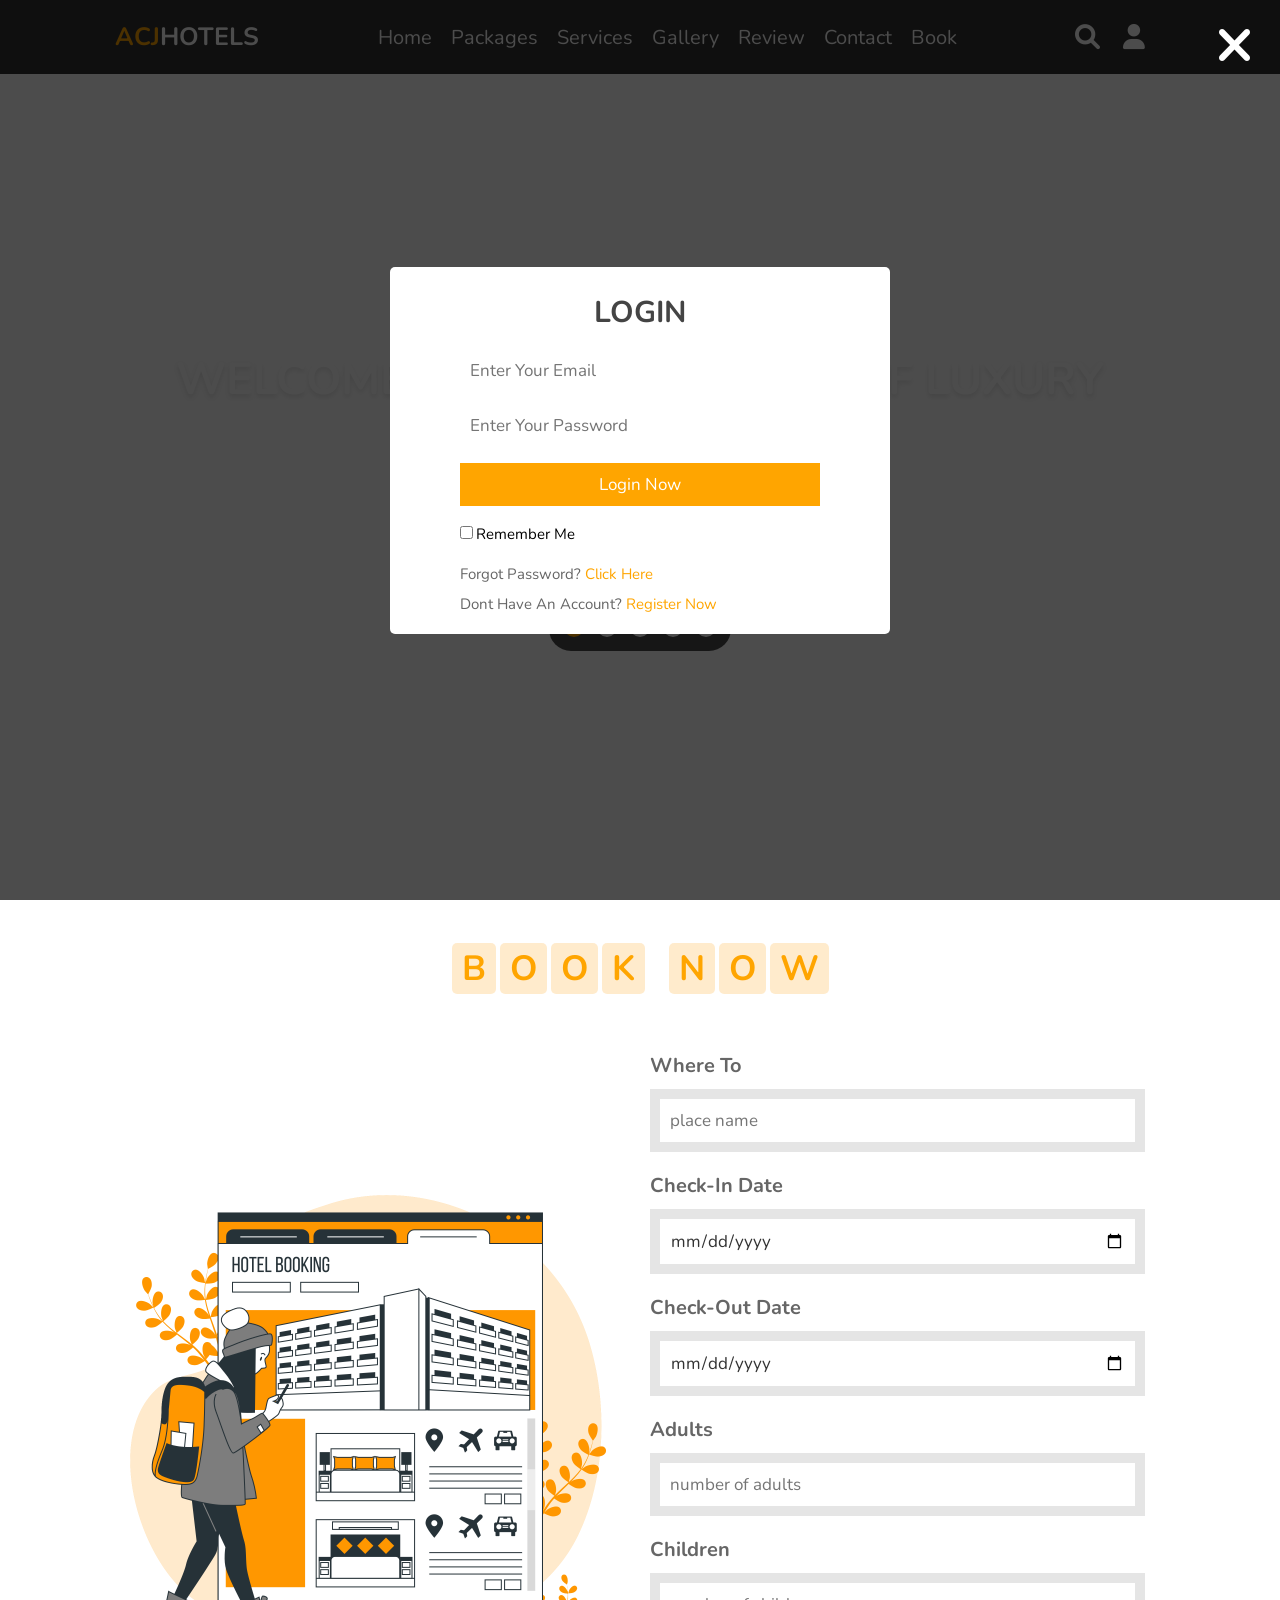
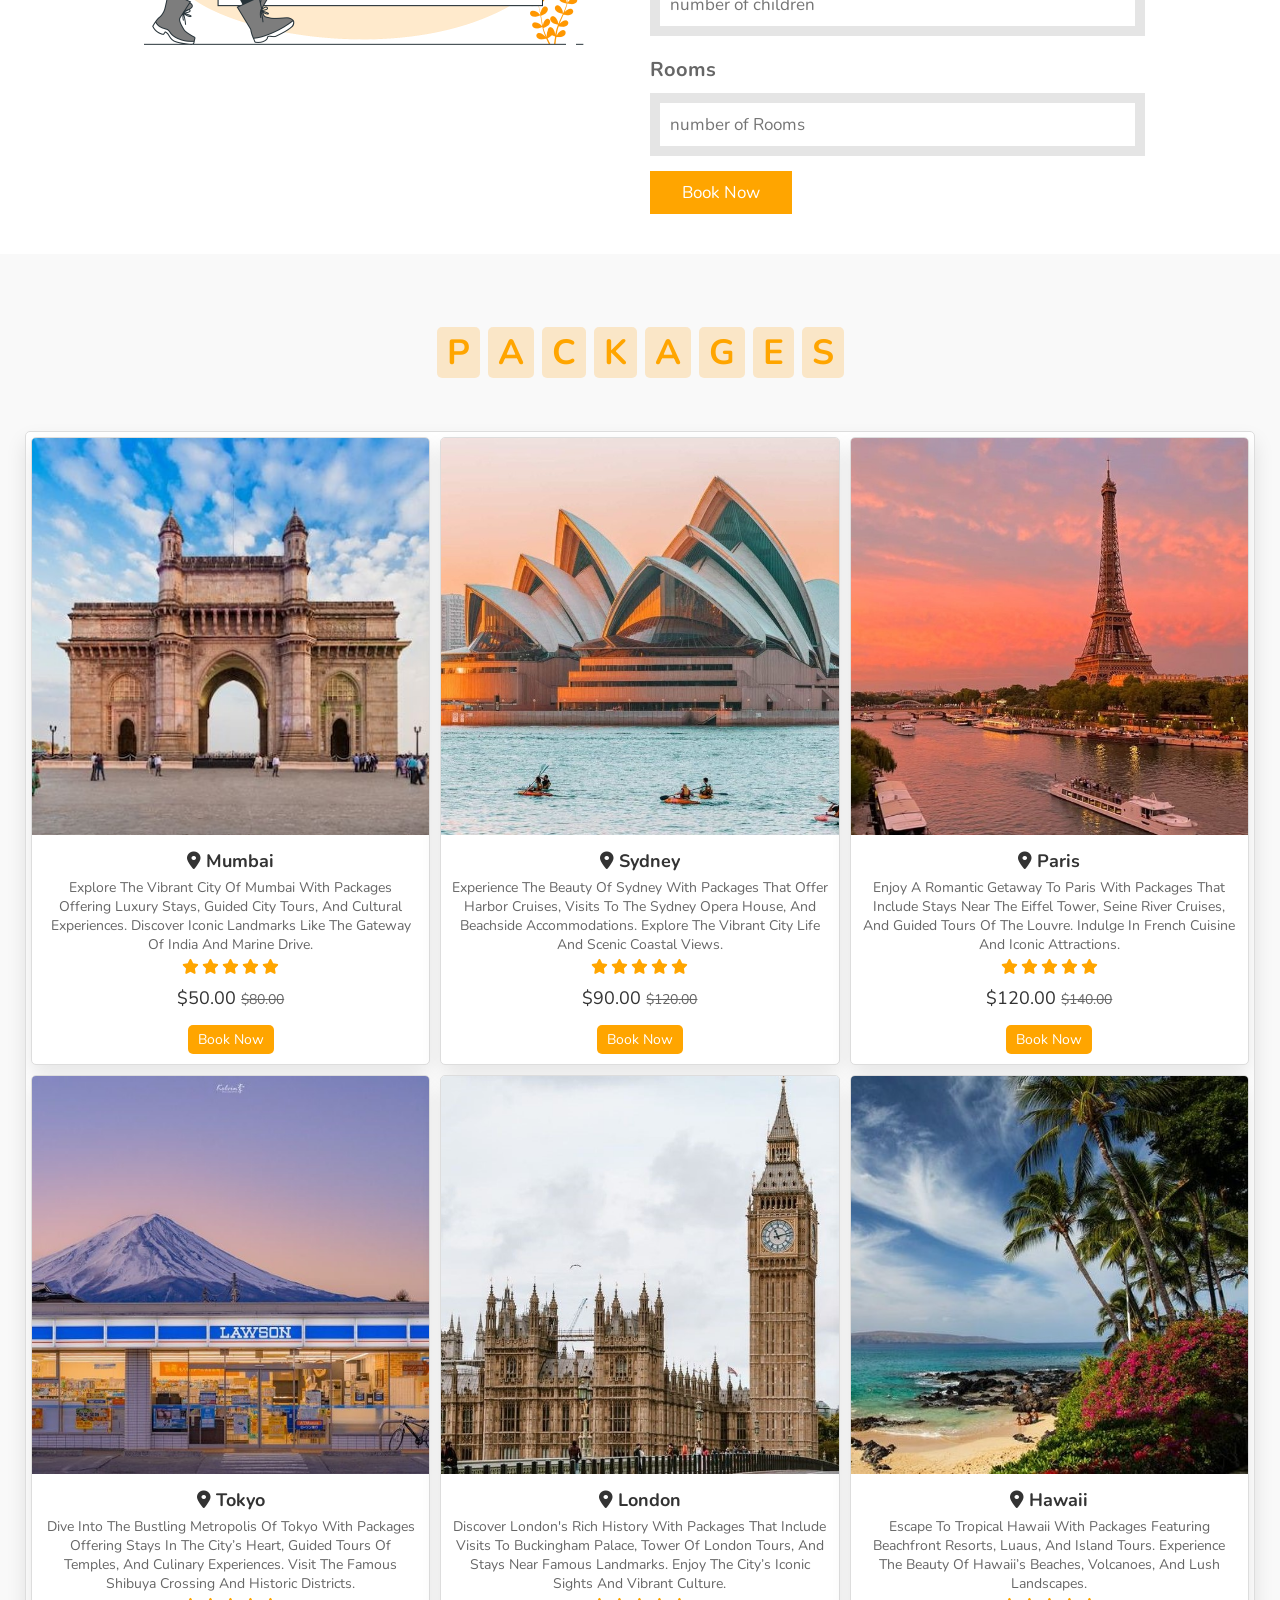
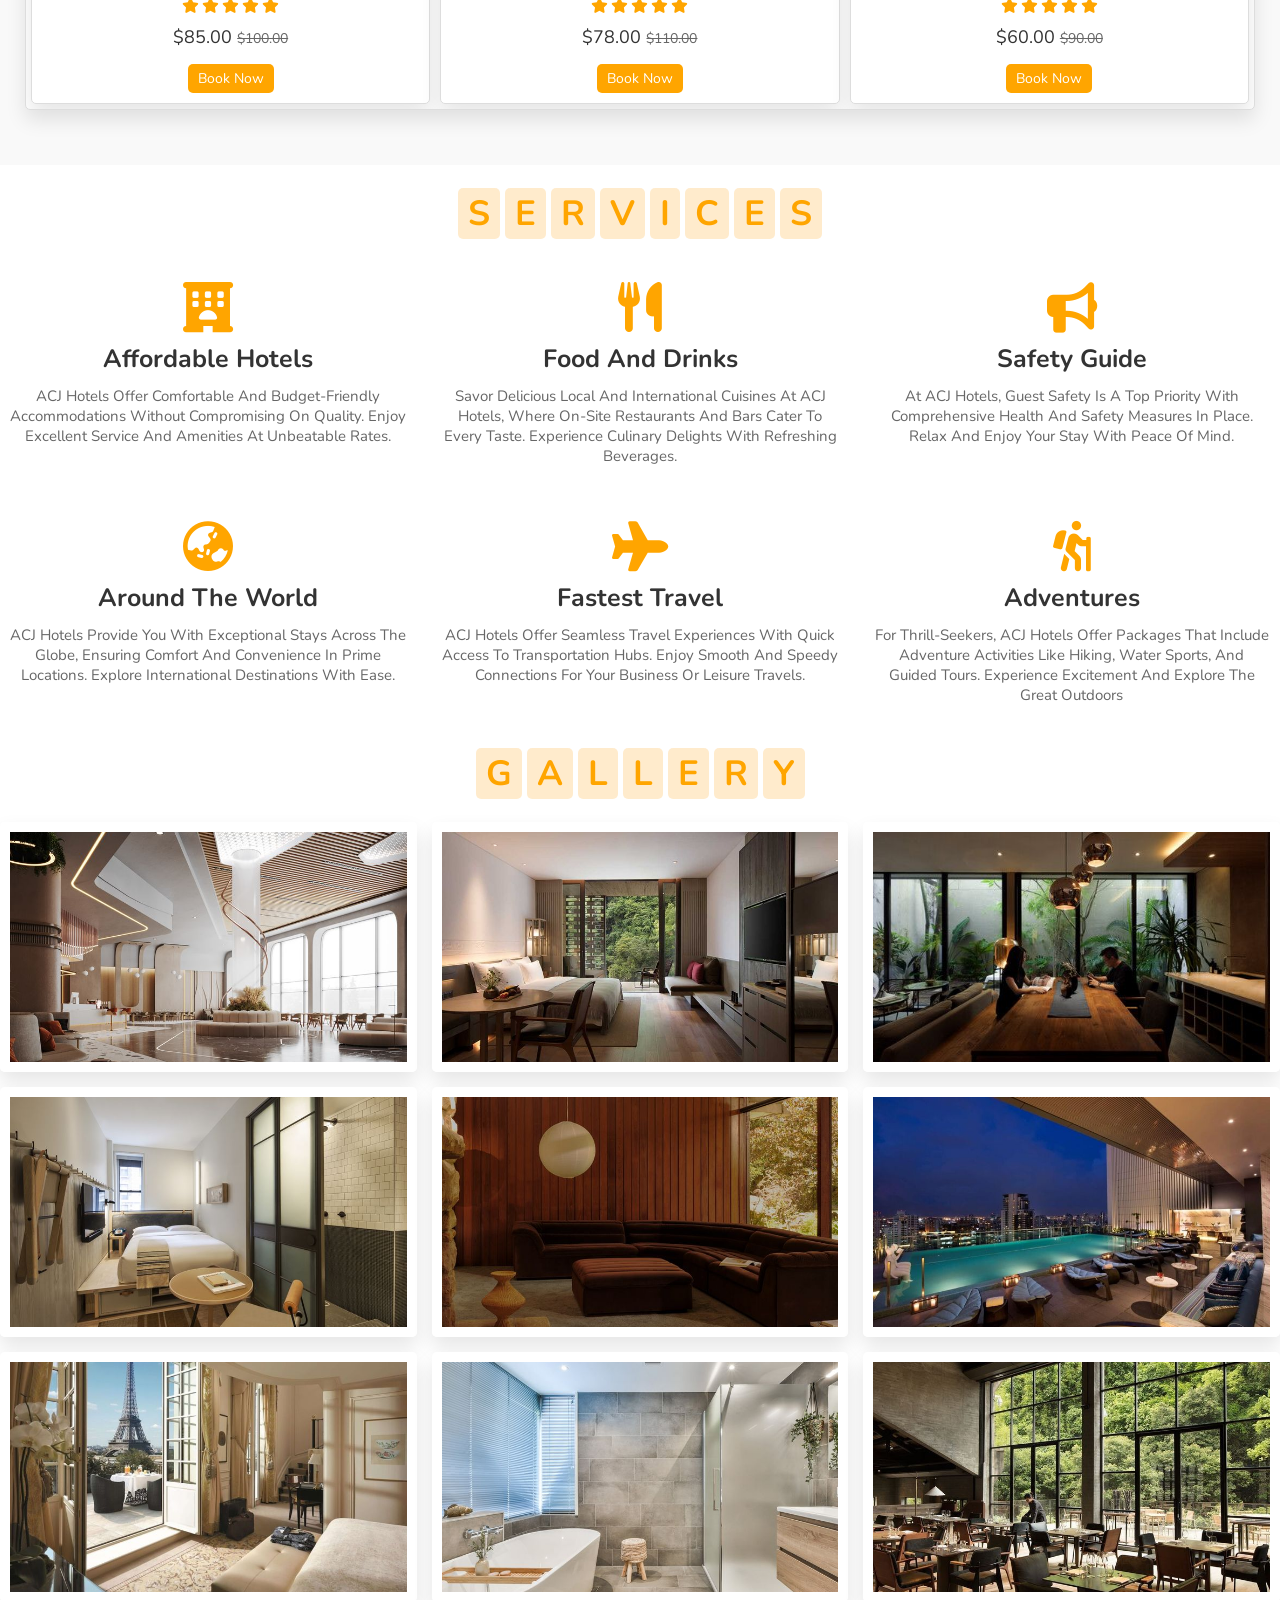
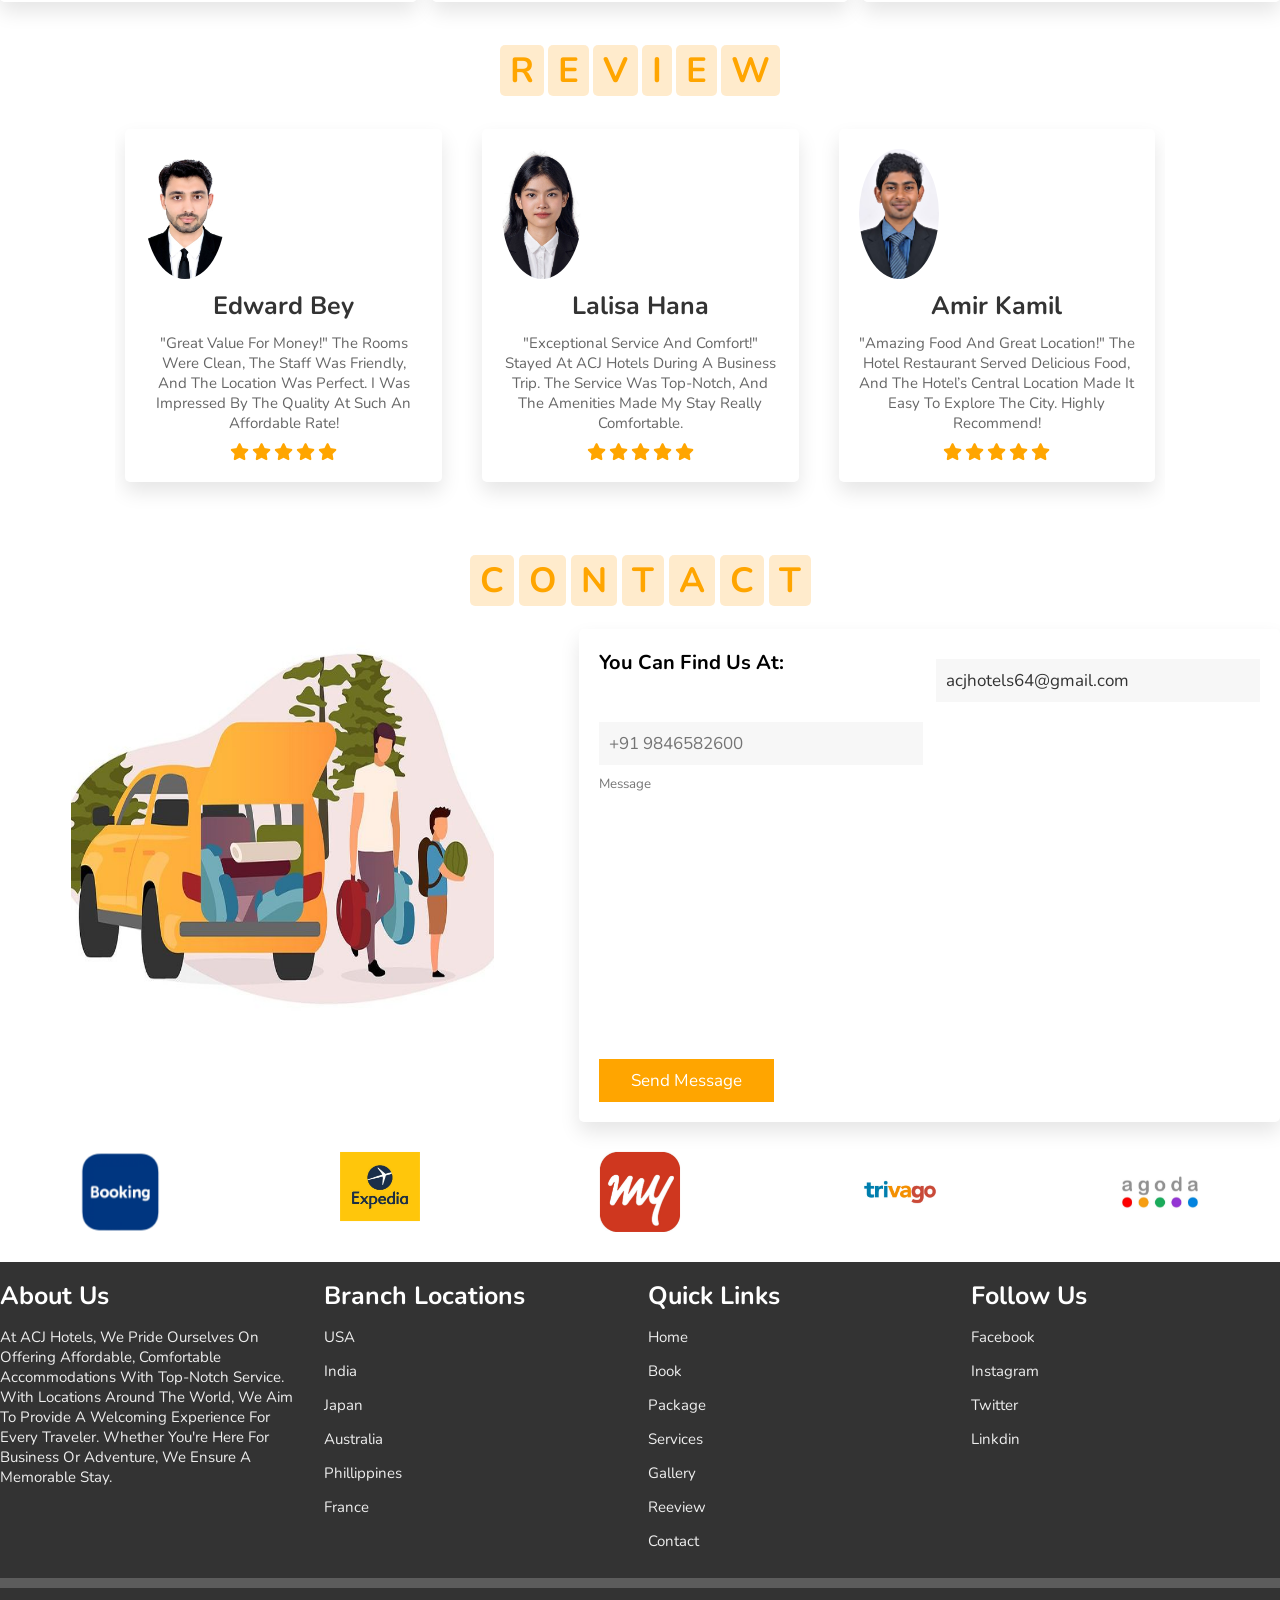
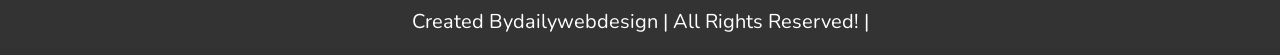
==== VS/index.html @ ac074ebf "Clean upload without large files" ====
<!DOCTYPE html>
<html lang="en">
    <head>
        <meta charset="UTF-8">
        <meta http-equiv="X-UA-Compatible" content="IE=edge">
        <meta name="viewport" content="width=device-width, initial-scale=1.0">
        <title>official ACJHotel booking</title>

        <link
        rel="stylesheet"
        href="https://cdn.jsdelivr.net/npm/swiper@11/swiper-bundle.min.css"
      />
<!--font awesome cdn link-->
        <link rel="stylesheet" href="https://cdnjs.cloudflare.com/ajax/libs/font-awesome/6.0.0-beta3/css/all.min.css">
<!--custom css file-->
        <link rel="stylesheet" href="style.css">
</head>
    <body>
        <header>
            <div id="menu-bar" class="fas fa-bars"></div>
            <a href="#" class="logo"><span>ACJ</span>Hotels</a>
            <nav class="navbar">
                <a href="#home">home</a>
                <a href="#packages">packages</a>
                <a href="#services">services</a>
                <a href="#gallery">gallery</a>
                <a href="#review">review</a>
                <a href="#contact">contact</a>
                <a href="#book">book</a>
           </nav>

           <div class="icons">
            <i class="fas fa-search" id="search-btn"></i>
            <i class="fas fa-user" id="login-btn"></i>
            <i class="fa fa-sign-out" id="logout-btn" aria-hidden="true"></i>
           </div>

           <form action="" class="search-bar-container">
            <input type="search" id="search-bar" placeholder="search here...">
            <label for="search-bar"></label>
           </form>


        </header>
<div class="login-form-container">
    <i class="fas fa-times" id="form-close"></i>
<form action="" id="loginForm" validate>
    <h3>login</h3>
    <input type="email" class="box" required placeholder="enter your email" id="email">
    <input type="password" class="box" placeholder="enter your password" id="password">
    <input type="submit" value="login now" class="btn" id="login">
    <input type="checkbox" id="remember">
    <label for="remember?">Remember me</label>
    <p>forgot password? <a href="#">click here</a></p>
    <p>dont have an account? <a href="#">register now</a></p>
</form></div>

<div id="content">
<!--home section starts-->
<section class="home" id="home">
    <div class="content">
        <h3>welcome to A global icon of luxury</h3>
        <p>discover new places with us,luxury awaits</p>
        <a href="#" class="btn">discover more</a>
    </div>

    <div class="controls">
        <span class="vid-btn active" data-src="video1.mp4"></span>
        <span class="vid-btn" data-src="video2.mp4"></span>
        <span class="vid-btn" data-src="video3.mp4"></span>
        <span class="vid-btn" data-src="video4.mp4"></span>
        <span class="vid-btn" data-src="video5.mp4"></span>
    </div>

    <div class="video-container">
        <video src="video1.mp4" id="video-slider"loop autoplay muted></video>
    </div>
    
</section>
<!--book section starts-->
<section class="book" id="book">
    <h1 class="heading">
        <span>b</span>
        <span>o</span>
        <span>o</span>
        <span>k</span>
        <span class="space"></span>
        <span>n</span>
        <span>o</span>
        <span>w</span>
    </h1>

    <div class="row">
        <div class="img">
            <img src="hotel book img.png" alt="">
        </div>

       <form action="">
        <div class="inputBox">
            <h3>Where to</h3>
            <input type="text" placeholder="place name">
        </div>
        <div class="inputBox">
            <h3>Check-in date</h3>
            <input type="date">
        </div>
        <div class="inputBox">
            <h3>Check-out date</h3>
            <input type="date">
        </div>
        <div class="inputBox">
            <h3>Adults</h3>
            <input type="number" placeholder="number of adults">
        </div>
        <div>
            <div class="inputBox">
            <h3>Children</h3>
            <input type="number" placeholder="number of children">
            </div>
        <div>
            <div class="inputBox">
                <h3>Rooms</h3>
                <input type="number" placeholder="number of Rooms">


            </div>
        
            
            <!DOCTYPE html>
            <!DOCTYPE html>
            <html lang="en">
            <head>
                <meta charset="UTF-8">
                <meta http-equiv="X-UA-Compatible" content="IE=edge">
                <meta name="viewport" content="width=device-width, initial-scale=1.0">
                <title>Main Page</title>
            </head>
            <body>
                <h1></h1>
                <a href="bookingPage.html" class="btn">Book now</a>
            </body>
            </html>
       </form>
    </div>
    </section>
   

    <!--package section starts-->
    <section class="packages" id="packages">
        <h1 class="heading">
            <span>p</span>
            <span>a</span>
            <span>c</span>
            <span>k</span>
            <span>a</span>
            <span>g</span>
            <span>e</span>
            <span>s</span>
        </h1>

        <div class="box container">
            <div class="box">
                <img src="mumbai.jpg" alt="">
                <div class="content">
                  <h3><i class="fas fa-map-marker-alt"></i> Mumbai </h3>
                    <p>Explore the vibrant city of Mumbai with packages offering luxury stays, guided city tours, and cultural experiences. Discover iconic landmarks like the Gateway of India and Marine Drive.</p>
                    <div class="stars">
                        <i class="fas fa-star"></i>
                        <i class="fas fa-star"></i>
                        <i class="fas fa-star"></i>
                        <i class="fas fa-star"></i>
                        <i class="fas fa-star"></i>
                    </div>
                    <div class="price"> $50.00 <span>$80.00</span></div>
                    <a hred="#" class="btn">Book now</a>
                </div>
            </div>

            <div class="box">
                <img src="sydney.jpg" alt="">
                <div class="content">
                  <h3>
                    <i class="fas fa-map-marker-alt"></i> Sydney </h3>
                    <p> Experience the beauty of Sydney with packages that offer harbor cruises, visits to the Sydney Opera House, and beachside accommodations. Explore the vibrant city life and scenic coastal views.</p>
                    <div class="stars">
                        <i class="fas fa-star"></i>
                        <i class="fas fa-star"></i>
                        <i class="fas fa-star"></i>
                        <i class="fas fa-star"></i>
                        <i class="fas fa-star"></i>
                    </div>
                    <div class="price"> $90.00 <span>$120.00</span></div>
                    <a hred="#" class="btn">Book now</a>
                </div>
            </div>

            <div class="box">
                <img src="paris.jpg" alt="">
                <div class="content">
                  <h3>
                    <i class="fas fa-map-marker-alt"></i> Paris </h3>
                    <p>Enjoy a romantic getaway to Paris with packages that include stays near the Eiffel Tower, Seine river cruises, and guided tours of the Louvre. Indulge in French cuisine and iconic attractions.</p>
                    <div class="stars">
                        <i class="fas fa-star"></i>
                        <i class="fas fa-star"></i>
                        <i class="fas fa-star"></i>
                        <i class="fas fa-star"></i>
                        <i class="fas fa-star"></i>
                    </div>
                    <div class="price"> $120.00 <span>$140.00</span></div>
                    <a hred="#" class="btn">Book now</a>
                </div>
            </div>

            <div class="box">
                <img src="tokyo.jpg">
                <div class="content">
                  <h3>
                    <i class="fas fa-map-marker-alt"></i> Tokyo </h3>
                    <p>Dive into the bustling metropolis of Tokyo with packages offering stays in the city’s heart, guided tours of temples, and culinary experiences. Visit the famous Shibuya Crossing and historic districts.</p>
                    <div class="stars">
                        <i class="fas fa-star"></i>
                        <i class="fas fa-star"></i>
                        <i class="fas fa-star"></i>
                        <i class="fas fa-star"></i>
                        <i class="fas fa-star"></i>
                    </div>
                    <div class="price"> $85.00 <span>$100.00</span></div>
                    <a hred="#" class="btn">Book now</a>
                </div>
            </div>

            <div class="box">
                <img src="london.jpg" alt="">
                <div class="content">
                  <h3>
                    <i class="fas fa-map-marker-alt"></i> London</h3>
                    <p>Discover London's rich history with packages that include visits to Buckingham Palace, Tower of London tours, and stays near famous landmarks. Enjoy the city’s iconic sights and vibrant culture.</p>
                    <div class="stars">
                        <i class="fas fa-star"></i>
                        <i class="fas fa-star"></i>
                        <i class="fas fa-star"></i>
                        <i class="fas fa-star"></i>
                        <i class="fas fa-star"></i>
                    </div>
                    <div class="price"> $78.00 <span>$110.00</span></div>
                    <a hred="#" class="btn">Book now</a>
                </div>
            </div>

            <div class="box">
                <img src="hawaii.jpg" alt="">
                <div class="content">
                  <h3>
                    <i class="fas fa-map-marker-alt"></i> hawaii </h3>
                    <p> Escape to tropical Hawaii with packages featuring beachfront resorts, luaus, and island tours. Experience the beauty of Hawaii’s beaches, volcanoes, and lush landscapes.</p>
                    <div class="stars">
                        <i class="fas fa-star"></i>
                        <i class="fas fa-star"></i>
                        <i class="fas fa-star"></i>
                        <i class="fas fa-star"></i>
                        <i class="fas fa-star"></i>
                    </div>
                    <div class="price"> $60.00 <span>$90.00</span></div>
                    <a hred="#" class="btn">Book now</a>
                </div>
            </div>
        </div>
    </section>
    <!--package section ends-->

    <!--sevice section starts-->
<secction class="services" id="services">
    <h1 class="heading">
        <span>s</span>
        <span>e</span>
        <span>r</span>
        <span>v</span>
        <span>i</span>
        <span>c</span>
        <span>e</span>
        <span>s</span>
    </h1>

    <div class="box-container">
        <div class="box">
            <i class="fas fa-hotel"></i>
            <h3>Affordable hotels</h3>
            <p>ACJ Hotels offer comfortable and budget-friendly accommodations without compromising on quality. Enjoy excellent service and amenities at unbeatable rates.</p>
        </div>
        <div class="box">
            <i class="fas fa-utensils"></i>
            <h3>Food and Drinks</h3>
            <p>Savor delicious local and international cuisines at ACJ Hotels, where on-site restaurants and bars cater to every taste. Experience culinary delights with refreshing beverages.</p>
        </div>
        <div class="box">
            <i class="fas fa-bullhorn"></i>
            <h3>Safety guide</h3>
            <p> At ACJ Hotels, guest safety is a top priority with comprehensive health and safety measures in place. Relax and enjoy your stay with peace of mind. </p>
        </div>
        <div class="box">
            <i class="fas fa-globe-asia"></i>
            <h3>Around the world</h3>
            <p>ACJ Hotels provide you with exceptional stays across the globe, ensuring comfort and convenience in prime locations. Explore international destinations with ease.</p>
        </div>
        <div class="box">
            <i class="fas fa-plane"></i>
            <h3>Fastest travel</h3>
            <p>ACJ Hotels offer seamless travel experiences with quick access to transportation hubs. Enjoy smooth and speedy connections for your business or leisure travels.</p>
        </div>
        <div class="box">
            <i class="fas fa-hiking"></i>
            <h3>Adventures</h3>
            <p>For thrill-seekers, ACJ Hotels offer packages that include adventure activities like hiking, water sports, and guided tours. Experience excitement and explore the great outdoors</p>
        </div>
    </div>
</secction>

<!--gallery section starts-->
<secction class="gallery" id="gallery">
    <h1 class="heading">
        <span>g</span>
        <span>a</span>
        <span>l</span>
        <span>l</span>
        <span>e</span>
        <span>r</span>
        <span>y</span>
    </h1>

<div class="box-container">
    <div class="box">
        <img src="1.jpeg.jpg">
        <div class="content">
            <h3>Amazing places</h3>
            <p>Explore the vibrant gallery at ACJ Hotels, showcasing stunning moments from our global destinations and luxurious accommodations.</p>
            <a href="#" class="btn">see more</a>
        </div>
    </div>

    <div class="box">
        <img src="2.jpeg.jpg" alt="">
        <div class="content">
            <h3>Amazing places</h3>
            <p>Explore the vibrant gallery at ACJ Hotels, showcasing stunning moments from our global destinations and luxurious accommodations.</p>
            <a href="#" class="btn">see more</a>
        </div>
    </div>

    <div class="box">
        <img src="3.jpeg.jpg" alt="">
        <div class="content">
            <h3>Amazing places</h3>
            <p>Explore the vibrant gallery at ACJ Hotels, showcasing stunning moments from our global destinations and luxurious accommodations.</p>
            <a href="#" class="btn">see more</a>
        </div>
    </div>

    <div class="box">
        <img src="4.jpeg.jpg" alt="">
        <div class="content">
            <h3>Amazing places</h3>
            <p>Explore the vibrant gallery at ACJ Hotels, showcasing stunning moments from our global destinations and luxurious accommodations.</p>
            <a href="#" class="btn">see more</a>
        </div>
    </div>

    <div class="box">
        <img src="5.jpeg.jpg"">
        <div class="content">
            <h3>Amazing places</h3>
            <p>Explore the vibrant gallery at ACJ Hotels, showcasing stunning moments from our global destinations and luxurious accommodations.</p>
            <a href="#" class="btn">see more</a>
        </div>
    </div>

    <div class="box">
        <img src="6.jpeg.jpg" alt="">
        <div class="content">
            <h3>Amazing places</h3>
            <p>Explore the vibrant gallery at ACJ Hotels, showcasing stunning moments from our global destinations and luxurious accommodations.</p>
            <a href="#" class="btn">see more</a>
        </div>
    </div>

    <div class="box">
        <img src="7.jpeg.jpg" alt="">
        <div class="content">
            <h3>Amazing places</h3>
            <p>Explore the vibrant gallery at ACJ Hotels, showcasing stunning moments from our global destinations and luxurious accommodations.</p>
            <a href="#" class="btn">see more</a>
        </div>
    </div>

    <div class="box">
        <img src="8.jpeg.jpg" alt="">
        <div class="content">
            <h3>Amazing places</h3>
            <p>Explore the vibrant gallery at ACJ Hotels, showcasing stunning moments from our global destinations and luxurious accommodations.</p>
            <a href="#" class="btn">see more</a>
        </div>
    </div>

    <div class="box">
        <img src="9.jpeg.jpg" alt="">
        <div class="content">
            <h3>Amazing places</h3>
            <p>Lorem Ipsum is simply dummy text of the farhan and typesetting industry</p>
            <a href="#" class="btn">see more</a>
        </div>
    </div>
</div>
</secction>

<!--review section starts-->
<section class="review" id="review">
    <h1 class="heading">
        <span>r</span>
        <span>e</span>
        <span>v</span>
        <span>i</span>
        <span>e</span>
        <span>w</span>
        
    </h1>
    <div class="swiper mySwiper review-slider">
        <div class="swiper-wrapper wrapper">
            <div class="swiper-slide">
                <div class="box">
                    <img src="review1.jpeg.jpg" alt="">
                    <h3>Edward Bey</h3>
                    <p>"Great value for money!"
                        The rooms were clean, the staff was friendly, and the location was perfect. I was impressed by the quality at such an affordable rate!</p>
                    <div class="stars">
                        <i class="fas fa-star"></i>
                        <i class="fas fa-star"></i>
                        <i class="fas fa-star"></i>
                        <i class="fas fa-star"></i>
                        <i class="fas fa-star"></i>
                    </div>
                </div>
            </div>
            <div class="swiper-slide">
                <div class="box">
                    <img src="review2.jpeg.jpg" alt="">
                    <h3>Lalisa Hana</h3>
                    <p>"Exceptional service and comfort!"
                        Stayed at ACJ Hotels during a business trip. The service was top-notch, and the amenities made my stay really comfortable.
                    </p>
                    <div class="stars">
                        <i class="fas fa-star"></i>
                        <i class="fas fa-star"></i>
                        <i class="fas fa-star"></i>
                        <i class="fas fa-star"></i>
                        <i class="fas fa-star"></i>
                    </div>
                </div>
            </div>
            <div class="swiper-slide">
                <div class="box">
                    <img src="review3.jpeg.jpg" alt="">
                    <h3>Amir Kamil</h3>
                    <p>"Amazing food and great location!"
                        The hotel restaurant served delicious food, and the hotel’s central location made it easy to explore the city. Highly recommend!
                    </p>
                    <div class="stars">
                        <i class="fas fa-star"></i>
                        <i class="fas fa-star"></i>
                        <i class="fas fa-star"></i>
                        <i class="fas fa-star"></i>
                        <i class="fas fa-star"></i>
                    </div>
                </div>
            </div>
            <div class="swiper-slide">
                <div class="box">
                    <img src="review4.jpeg.jpg" alt="">
                    <h3>Jay Malik </h3>
                    <p>"Could be better."
                        The hotel was okay, but the room felt a bit cramped and the Wi-Fi was unreliable at times. Overall, it wasn’t bad, but I expected more.
                    </p>
                    <div class="stars">
                        <i class="fas fa-star"></i>
                        <i class="fas fa-star"></i>
                        <i class="fas fa-star"></i>
                        <i class="fas fa-star"></i>
                        <i class="fas fa-star"></i>
                    </div>
                </div>
            </div>
        </div>
    </div>
</section>

<!--contact section starts-->
<secction class="contact" id="contact">
    <h1 class="heading">
        <span>c</span>
        <span>o</span>
        <span>n</span>
        <span>t</span>
        <span>a</span>
        <span>c</span>
        <span>t</span>
    
    </h1>
    <div class="row">
        <div class="img">
            <img src="contact.jpeg.jpg" alt="">
        </div>
        <form action="">
            <div class="inputBox">
                <h1>You can find us at:</h1>
                <br>
                <br>
                <br>
                <input type="email" value="acjhotels64@gmail.com" readonly>
                
            <input type="number" placeholder="+91 9846582600" readonly>
            </div>
            <textarea placeholder="message" name="" cols="30" rows="10"></textarea>
            <input type="submit" class="btn" value="send message">
        </form>
    </div>
</secction>




<!--brand section-->
<section class="brand-container">
    <div class="swiper mySwiper brand-slider">
        <div class=" swiper-wrapper wrapper">
           <div class="swiper-slide"> <img src="booking.jpeg.jpg" alt=""></div>
           <div class="swiper-slide"> <img src="expedia.jpeg.jpg" alt=""></div>
           <div class="swiper-slide"> <img src="makemytrip.jpeg.jpg" alt=""></div>
           <div class="swiper-slide"> <img src="trivago.jpeg.jpg" alt=""></div>
           <div class="swiper-slide"> <img src="agoda.jpeg.jpg" alt=""></div>
           <div class="swiper-slide"> <img src="airbnb.jpeg.jpg" alt=""></div>
        </div>
    </div>
</section>

<!--footer section-->
<div class="footer">
    <div class="box-container">
        <div class="box">
        <h3>About Us</h3>
        <p>At ACJ Hotels, we pride ourselves on offering affordable, comfortable accommodations with top-notch service. With locations around the world, we aim to provide a welcoming experience for every traveler. Whether you're here for business or adventure, we ensure a memorable stay.</p>
        </div>
        <div class="box">
            <h3>Branch Locations</h3>
          <a href="#">USA</a>
          <a href="#">India</a>
          <a href="#">Japan</a>
          <a href="#">Australia</a>
          <a href="#">Phillippines</a>
          <a href="#">France</a>
            </div>
            <div class="box">
                <h3>quick links</h3>
              <a href="#">Home</a>
              <a href="#">Book</a>
              <a href="#">Package</a>
              <a href="#">Services</a>
              <a href="#">Gallery</a>
              <a href="#">Reeview</a>
              <a href="#">Contact</a>
                </div>
                <div class="box">
                    <h3>Follow Us</h3>
                  <a href="#">Facebook</a>
                  <a href="#">Instagram</a>
                  <a href="#">Twitter</a>
                  <a href="#">Linkdin</a>
                    </div>
    </div>
    <h1 class="credit">created by<span>dailywebdesign</span> | all rights reserved! |</h1>
</div>

</div>






<script src="https://cdn.jsdelivr.net/npm/swiper@11/swiper-bundle.min.js"></script>
        <script src="main.js"></script>
    </body>
</html>
---- VS/style.css ----
@import url('https://fonts.googleapis.com/css2?family=Nunito:wght@200;300;400;600;700&display=swap');

:root{
    --orange:#ffa500;
}

*{
    font-family: 'Nunito', sans-serif;
    margin: 0;
    padding: 0;
    box-sizing: border-box;
    text-transform: capitalize;
    outline: none;
    border: none;
    text-decoration: none;
    transition: all .2s linear;
}

*::selection{
    background:var(--orange);
    color:#fff;
}

html{
    font-size:62.5%;
    overflow-x: hidden;
    scroll-padding-top: 6rem;
    scroll-behavior: smooth;
}
section{
   padding: 2rem 9%; 
}

.heading{
    text-align: center;
    padding: 2.5rem 0;
}

.heading span{
    font-size: 3.5rem;
    background: rgba(255, 155,0,.2);
    color: var(--orange);
    border-radius: .5rem;
    padding: .2rem 1rem;
}
.heading span.space{
    background: none;
}

.btn{
    display:inline-block;
margin-top: 1rem;
background: var(--orange);
color:#fff;
padding: .8rem 3rem;
border: .2rem solid var(--orange);
cursor: pointer;
font-size: 1.7rem;
}
.btn:hover{
    background: rgba(225, 165,0,.2);
    color:var(--orange);
}

header{
    position: fixed;
    top: 0;
    left: 0;
    right: 0;
    background: #333;
    z-index: 1000;
    display: flex;
    align-items: center;
    justify-content: space-between;
    padding: 2rem 9%;
}

header .logo{
    font-size: 2.5rem;
    font-weight: bolder;
    color: #fff;
    text-transform: uppercase;
}

header .logo span{
    color: var(--orange);
}

header .navbar a{
    color: #fff;
    font-size: 2rem;
    margin: .8rem;
}

header .navbar a:hover{
    color: var(--orange);
}

header .icons i{
    font-size: 2.5rem;
    color: #fff;
    cursor: pointer;
    margin-right: 2rem;
}

header  .icons i:hover{
    color: var(--orange);
}

header .search-bar-container{
    position: absolute;
    top: 100%;
    left: 0;
    right: 0;
    padding: 1.5rem 2rem;
    background-color: #333;
    border-top: 1rem solid rgba(255,255,255,.2);
    display: flex;
    align-items: center;
    z-index: 1001;
   clip-path: polygon(0 0,100% 0, 100% 0,0 0);
}

header .search-bar-container.active{
    clip-path: polygon(0 0,100% 0,100% 100%,0 100%);
}

header .search-bar-container #search-bar{
    width: 100%;
    padding:1rem;
    text-transform: none;
    color: #333;
    font-size: 1.7rem;
    border-radius: .5rem;
}
header .search-bar-container label{
    color: #fff;
    cursor:pointer;
    font-size: 3rem;
    margin-left: 1.5rem;
}
header .search-bar-container label:hover{
    color: var(--orange);
}
.login-form-container{
    position: fixed;
    top:-120%;
    left:0;
    z-index: 10000;
    min-height: 100vh;
    width: 100%;
    background: rgba(0,0,0,.7);
    display:flex;
    align-items: center;
    justify-content:center ;
}
.login-form-container.active{
top:0;

}
.login-form-container form{
margin: 2rem;
padding:1.5rem 7rem;
border-radius: .5rem;
background: #fff;
width:50rem;
}
.login-form-container form h3{
font-size: 3rem;
color:#444;
text-transform: uppercase;
text-align: center;
padding: 1rem 0;
}

.login-form-container form .box{
    width: 100%;
    padding:1rem;
    font-size: 1.7rem;
    color:#333;
    margin:.6rem 0;
border:.1rem solid rgba(0,0,0,0,3);
}

.login-form-container form .box:focus{
border-color: var(--orange);
}

.login-form-container form #remember{
    margin: 2rem 0;}

.login-form-container form label{
        font-size: 1.5rem;}

.login-form-container form .btn{
    display: block;
    width:100%;
}

.login-form-container form p{
    padding:.5rem 0;
    font-size: 1.5rem;
    color:#666;
}
.login-form-container form p a{
    color:var(--orange);
}
.login-form-container form p a:hover{
    color:#333;
    text-decoration:underline;
}
.login-form-container #form-close{
    position:absolute ;
    top:2rem;
    right:3rem;
    font-size: 5rem;
    color:#fff;
    cursor: pointer;
}
#menu-bar{
    color:#fff;
    border:.1rem solid #fff;
    border-radius:.5rem;
    font-size: 3rem;
    padding:.5rem 1.2rem;
    cursor: pointer;
    display: none;
}
.home{
    min-height: 100vh;
    display: flex;
    align-items: center;
    justify-content: center;
    flex-flow: column;
    position: relative;
    z-index:0 ;
}
.home .content{
    text-align: center;
}
.home .content h3{
    font-size: 4.5rem;
    color: #fff;
    text-transform: uppercase;
    text-shadow: 0 .3rem .5rem rgba(0, 0,0,.1);
}
.home .content p{
    font-size: 2.5rem;
    color: #fff;
    padding: .5rem 0;;
}

.home .video-container video{
    position: absolute;
    top: 0;
    left: 0;
    z-index: -1;
    height: 100%;
    width: 100%;
    object-fit: cover;
}
.home .controls{
    padding: 1rem;
    border-radius: 5rem;
    background: rgba(0,0,0,.7);
    position: relative;
    top:10rem;
}

.home .controls .vid-btn{
height: 2rem;
width: 2rem;
display: inline-block;
border-radius: 50%;
background:#fff ;
cursor: pointer;
margin: 0 .5rem;
}

.home .controls .vid-btn.active{
    background:var(--orange) ;
}

.book .row{
display: flex;
flex-wrap: wrap;
gap:1.5rem;
align-items: center;
}
.book .row .img img{
   width: 100%;
   height: 500px;
}
.book .row form{
    flex: 1 1 40rem;
    padding: 2rem;
    box-shadow:0 1rem 2 rem rgba(0,0,0,.1);
    border-radius: .5rem;
}
.book .row form .inputBox{
    padding: .5rem 0;
}
.book .row form .inputBox input{
    width: 100%;
    padding: 1rem;
    border: 1rem solid rgba(0,0,0,.1);
    font-size: 1.7rem;
    color: #333;
    text-transform: none;
}

.book .row form .inputBox h3{
    font-size: 2rem;
    padding: 1rem 0;
    color:#666;
}
.packages {
    padding: 5rem 2rem;
    background-color: #f9f9f9;
}

.packages .heading {
    text-align: center;
    font-size: 3rem;
    margin-bottom: 3rem;
    color: #333;
}

.packages .box {
    flex: 1 1 calc(30% - 1rem);
    margin: 0.5rem;
    border: 1px solid #ddd;
    border-radius: .5rem;
    overflow: hidden;
    box-shadow: 0 1rem 2rem rgba(0, 0, 0, 0.1);
    background-color: #fff;
    transition: transform 0.3s;
}

.packages .box:hover {
    transform: scale(1.05);
}

.packages .box img {
    width: 100%;
    height: auto;
    object-fit: cover;
}

.packages .content {
    padding: 1rem;
    text-align: center;
}

.packages .content h3 {
    font-size: 1.8rem;
    color: #333;
}

.packages .content p {
    font-size: 1.4rem;
    color: #666;
    margin: 0.5rem 0;
}

.packages .stars {
    margin: 0.5rem 0;
}

.packages .stars i {
    color: var(--orange);
    font-size: 1.5rem;
}

.packages .price {
    font-size: 1.8rem;
    color: #333;
    padding: 0.5rem 0;
}

.packages .price span {
    color: #666;
    font-size: 1.4rem;
    text-decoration: line-through;
}

.packages .btn {
    display: inline-block;
    padding: 0.5rem 1rem;
    font-size: 1.4rem;
    color: #fff;
    background-color: var(--orange);
    border: none;
    border-radius: .5rem;
    text-decoration: none;
    transition: background-color 0.3s;
}

.packages .btn:hover {
    background-color: darkorange;
}

@media (max-width: 768px) {
    .packages .box {
        flex: 1 1 calc(50% - 1rem);
    }
}

@media (max-width: 480px) {
    .packages .box {
        flex: 1 1 100%;
    }
}

.packages .box.container {
    display: flex;
    flex-wrap: wrap;
    justify-content: center;
}


/* .packages .box-container{
    display: flex;
    flex-wrap:wrap;
    gap:2rem;
}
.packages .box-container .box{
    flex:1 1 30rem;
    border-radius: .5rem;
    overflow: hidden;
    box-shadow: 0 1rem 2rem rgba(0,0,0,.1);
}
.packages .box-container .box img{
    height: 25rem;
    width: 100%;
    object-fit: cover;
}
.packages .box-container .box .content{
    padding:2rem;
}
.packages .box-container .box .content h3{
    font-size: 2rem;
    color: #333;
}
.packages .box-container .box .content h3 i{
color: var(--orange);
}
.packages .box-container .box .content p{
   font-size: 1.7rem;
   color: #666;
   padding: 1rem 0;
}
.packages .box-container .box .content .stars i{
    font-size: 1.7rem;
    color: var(--orange);
}
.packages .box-container .box .content .price{
    font-size: 2rem;
    color: #333;
    padding: 1rem;
}
.packages .box-container .box .content .price span{
    color: #666;
    font-size: 1.5rem;
    text-decoration: line-through;
}*/

.services .box-container{
    display: flex;
    flex-wrap: wrap;
    gap:1.5rem;
}
.services .box-container .box{
    flex: 1 1 40rem;
    border-radius: .5rem;
    padding: 1rem;
    text-align: center;
}
.services .box-container .box i{
    padding: 1rem;
    font-size: 5rem;
    color: var(--orange);
}
.services .box-container .box h3{
    font-size: 2.5rem;
    color: #333;
}
.services .box-container .box p{
    font-size: 1.5rem;
    color: #666;
    padding: 1rem 0;
}
.services .box-container .box:hover{
    box-shadow:0 1rem 2rem rgba(0,0,0,.2);
}

.gallery .box-container{
    display: flex;
    flex-wrap: wrap;
    gap:1.5rem;
}
.gallery .box-container .box{
    overflow: hidden;
    box-shadow: 0 1rem 2rem rgba(0,0,0,.1);
    border: 1rem solid #fff;
    border-radius: .5rem;
    flex: 1 1 40rem;
    height: 25rem;
    position: relative;
}
.gallery .box-container .box img{
    height: 100%;
    width: 100%;
    object-fit: cover;
}
.gallery .box-container .box .content{
    position: absolute;
    top:-100%;
    left:0;
    height: 100%;
    width: 100%;
    text-align: center;
    background: rgba(0,0,0,.7);
    padding: 2rem;
    padding-top: 5rem;
}
.gallery .box-container .box:hover .content{
    top:0;
}
.gallery .box-container .box .content h3{
font-size: 2.5rem;
color: var(--orange);
}
.gallery .box-container .box .content p{
    font-size: 1.5rem;
    color: #eee;
    padding: .5rem 0;
}

.review .review-slider{
    padding-bottom: 2rem;
}
.review .box{
    padding: 2rem;
    text-align: center;
    box-shadow: 0 1rem 2rem rgba(0,0,0,.1);
    border-radius: .5rem;
}
.review .box img{
    height: 13rem;
    width: 13rem;
    border-radius: 50%;
    object-fit: cover;
    margin-bottom: 1rem;
}
.review .box h3{
    color: #333;
    font-size: 2.5rem;
}
.review .box p{
    color: #666;
    font-size: 1.5rem;
    padding: 1rem 0;
}
.review .box .stars i{
    color:var(--orange);
    font-size: 1.7rem;
}

.contact .row{
    display: flex;
    flex-wrap: wrap;
    gap: 1.5rem;
}
.contact .row .img{
    flex: 1 1 40rem;
}
.contact .row .img img{
    width: 75%;
    height:400px;
    margin: auto;
    display: block;
}
.contact .row form{
    flex-wrap: 1 1 35rem;
    padding: 2rem;
    box-shadow: 0 1rem 2rem rgba(0,0,0,.1);
    border-radius: .5rem;
}
.contact .row form .inputBox{
    display: flex;
    flex-wrap: wrap;
    justify-content: space-between;
}
.contact .row form .inputBox input{
    width: 49%;
    margin: 1rem 0;
    padding: 1rem;
    font-size: 1.7rem;
    color: #333;
    background: #f7f7f7;
    text-transform: none;
}
.contact .row form textarea{
    height: 27rem;
    resize: none;
    width: 100%;
}

/*.brand-container{
    text-align: center;
}*/

.brand-container {
    padding: 2rem 0; /* Add some vertical padding around the container */
}

.brand-slider {
    width: 100%; /* Ensure the slider takes the full width */
}

.swiper-slide {
    display: flex; /* Use flexbox for alignment */
    justify-content: center; /* Center the images horizontally */
    align-items: center; /* Center the images vertically */
    padding: 1rem; /* Add padding around each slide */
}

.swiper-slide img {
    width: 50%; /* Set a specific width for the images */
    max-width: 80px; /* Reduce the maximum width for smaller images */
    height: auto; /* Maintain aspect ratio */
    display: block; /* Prevent any inline spacing issues */
}

.footer{
    background: #333;
}
.footer .box-container{
    display: flex;
    flex-wrap: wrap;
    gap:1.5rem;
}
.footer .box-container .box{
    padding: 1rem 0;
    flex: 1 1 25rem;
}
.footer .box-container .box h3{
    font-size: 2.5rem;
    padding:.7rem 0 ;
    color: #fff;
}
.footer .box-container .box p{
    font-size: 1.5rem;
    padding:.7rem 0 ;
    color: #eee;
}
.footer .box-container .box a{
    display: block;
    font-size: 1.5rem;
    padding:.7rem 0 ;
    color: #eee;
}
.footer .box-container .box a:hover{
   color: var(--orange);
   text-decoration: underline;
}
.footer .credit{
    text-align: center;
    padding: 2rem;
    margin-top: 1rem;
    font-size: 2rem;
    font-weight: normal;
    color:#fff;
    border-top: 1rem solid rgba(255, 255,255,.2);
}
.footer .credit .span{
color: var(--orange);
}





@media (max-width:1200px){
    html{
        font-size:55%;
    }
}

@media (max-width:991px){
    header{
        padding:2rem;
    }
    section{
        padding: 2rem;
    }
}


@media (max-width:768px){
    #menu-bar{
        display: initial;
    }
    header.navbar{
        position: absolute;
        top: 100%;
        right: 0;
        left: 0;
        background: #333;
        border-top:.1rem solid rgba(255,255,255,.2);
        padding:1rem 2rem;
        clip-path:polygon(0 0,100% 0,100% 0,0 0);
    }
    header .navbar.active{
        clip-path: polygon(0 0,100% 0,100% 100% , 0 100%);
    }
    header .navbar a{
        display: block;
        border-radius: .5rem;
        padding:1.5rem;
        margin:1.5rem 0;
        background: #222;
    }
}

@media(max-width:450px){
    html{
        font-size: 50%;
    }
    .heading span{
        font-size: 2.5rem;
    }
    .contact .row form .inputBox input{
        width: 100%;
    }
}
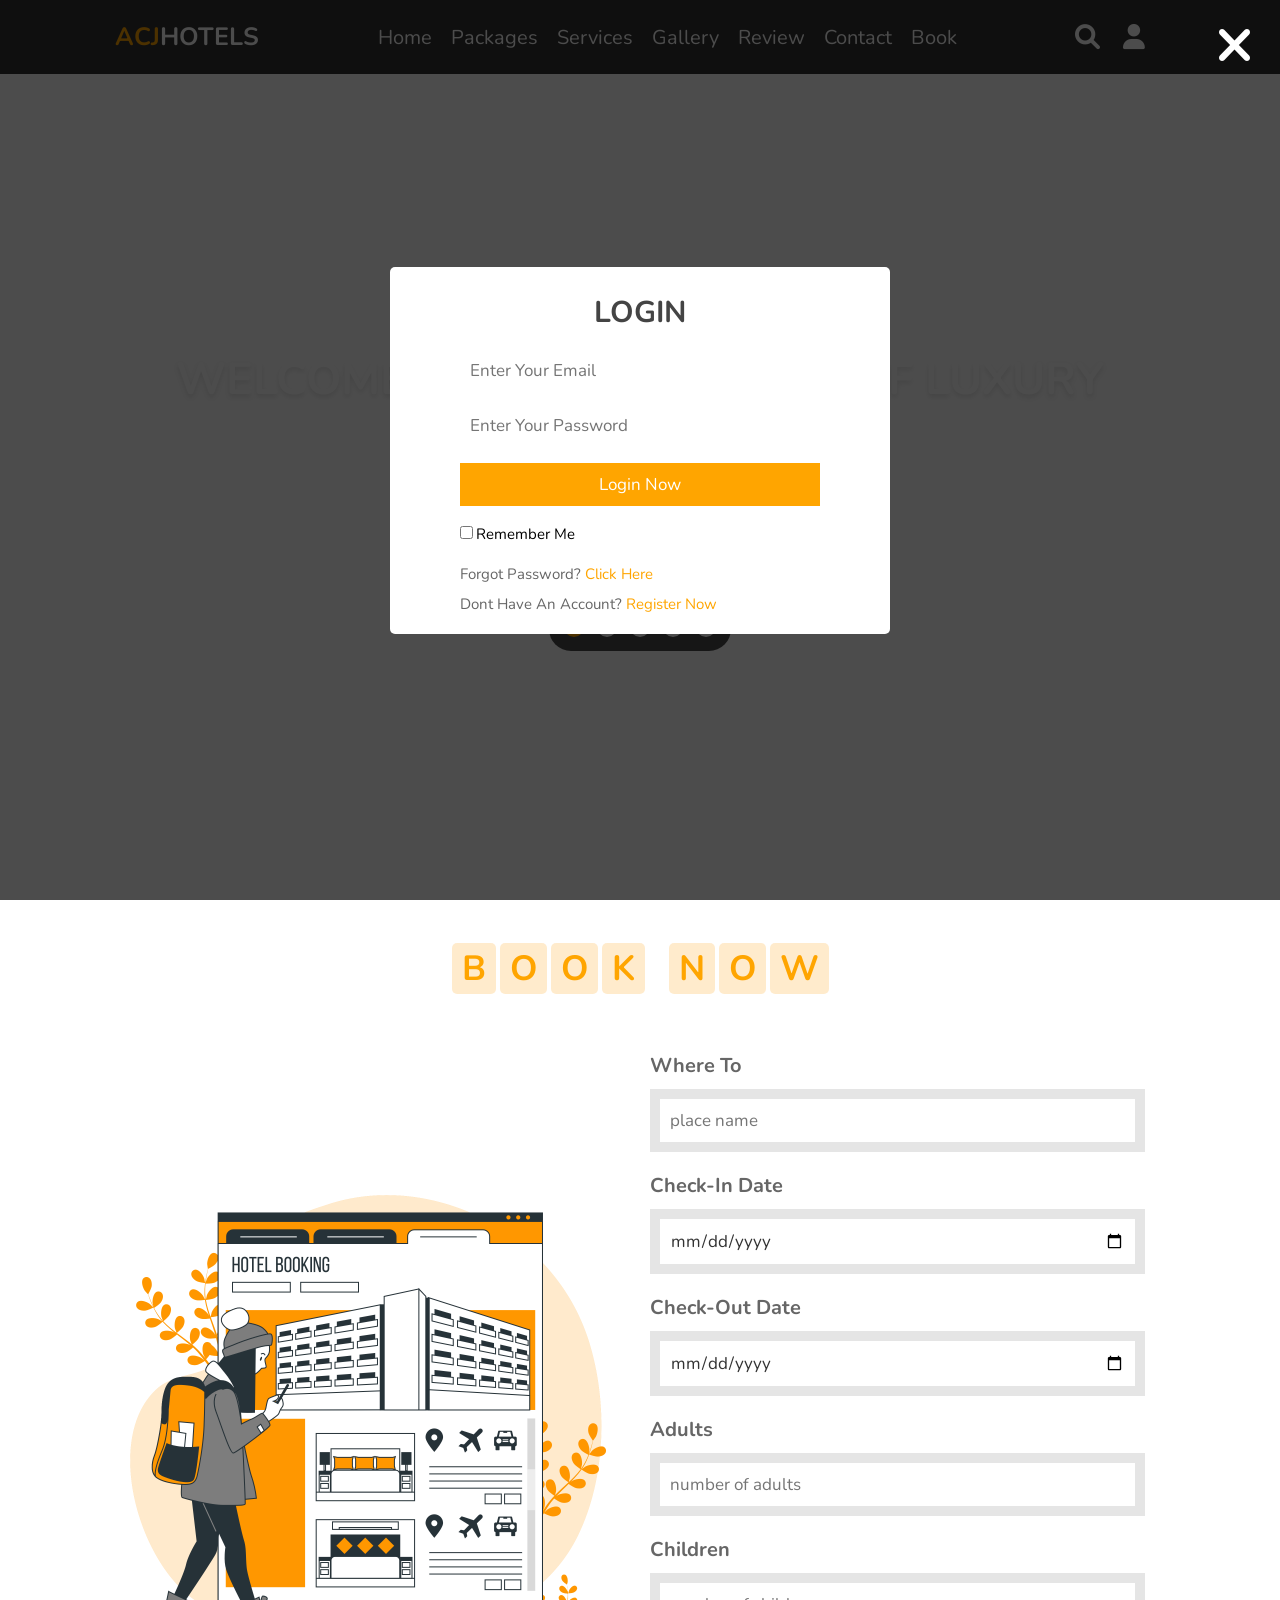
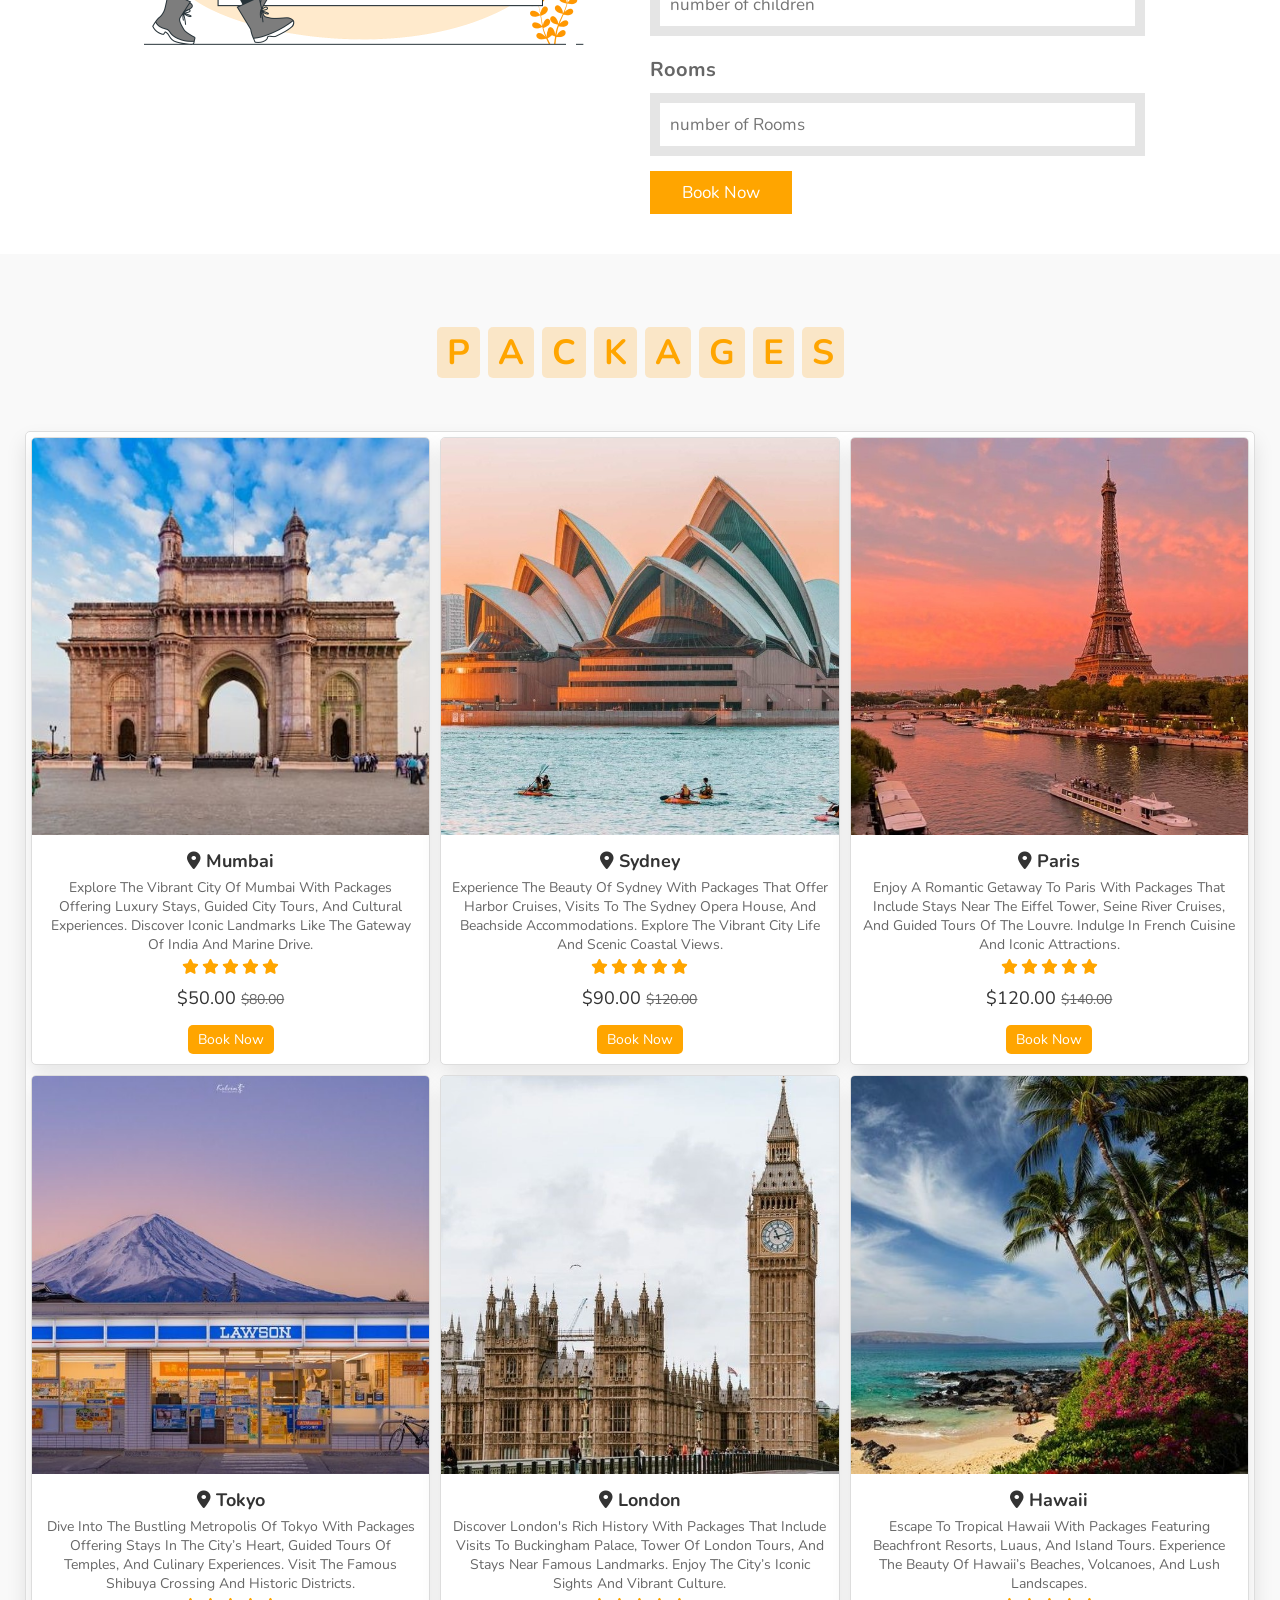
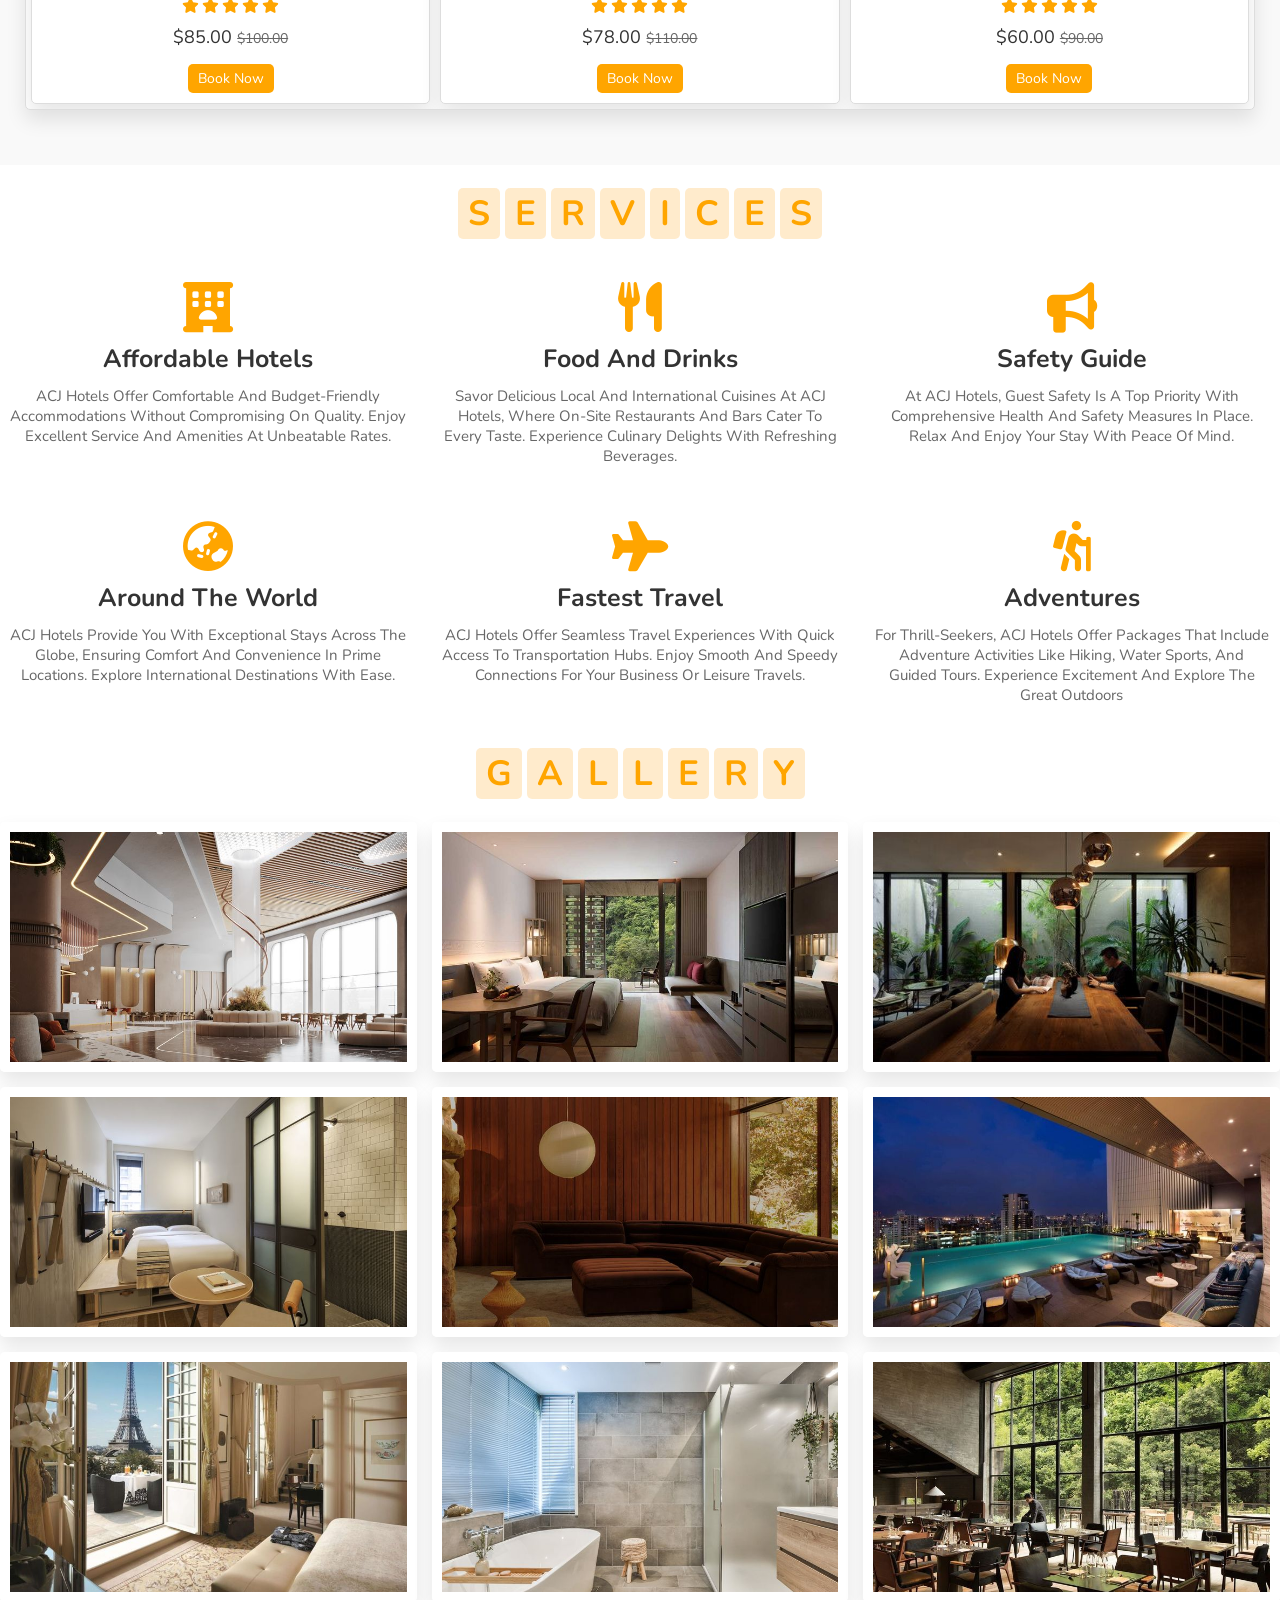
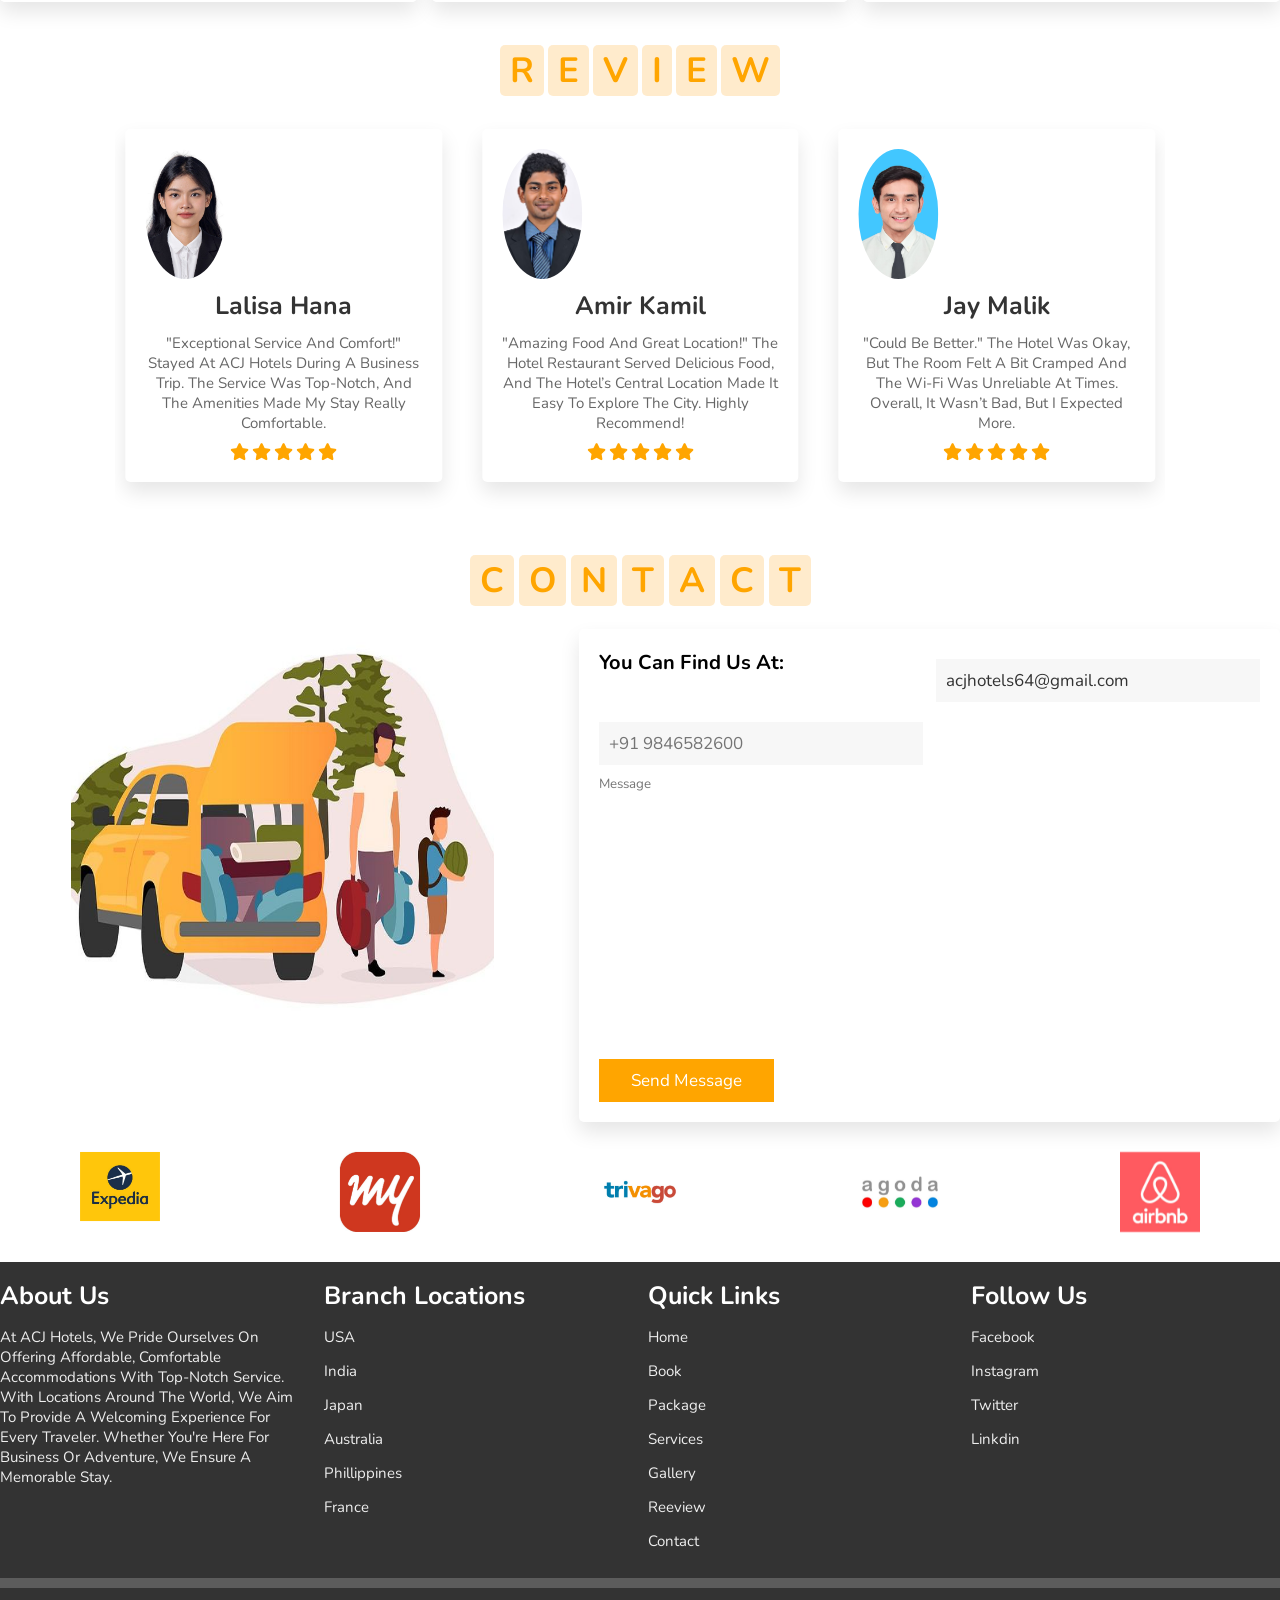
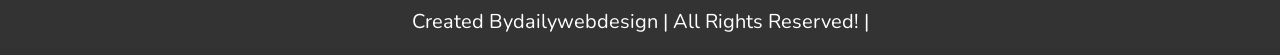
==== commit 9388e9b8: "Added video section" ====
--- a/VS/index.html
+++ b/VS/index.html
@@ -65,7 +65,7 @@
     </div>
 
     <div class="controls">
-        <span class="vid-btn active" data-src="video1.mp4"></span>
+        <span class="vid-btn active" data-src="https://drive.google.com/file/d/1LrgqcmaaSTUPlDedB9qnki1lmhS4xAbP/view?usp=drive_link"></span>
         <span class="vid-btn" data-src="video2.mp4"></span>
         <span class="vid-btn" data-src="video3.mp4"></span>
         <span class="vid-btn" data-src="video4.mp4"></span>
@@ -73,7 +73,7 @@
     </div>
 
     <div class="video-container">
-        <video src="video1.mp4" id="video-slider"loop autoplay muted></video>
+        <video src="https://drive.google.com/file/d/1LrgqcmaaSTUPlDedB9qnki1lmhS4xAbP/view?usp=drive_link" id="video-slider"loop autoplay muted></video>
     </div>
     
 </section>
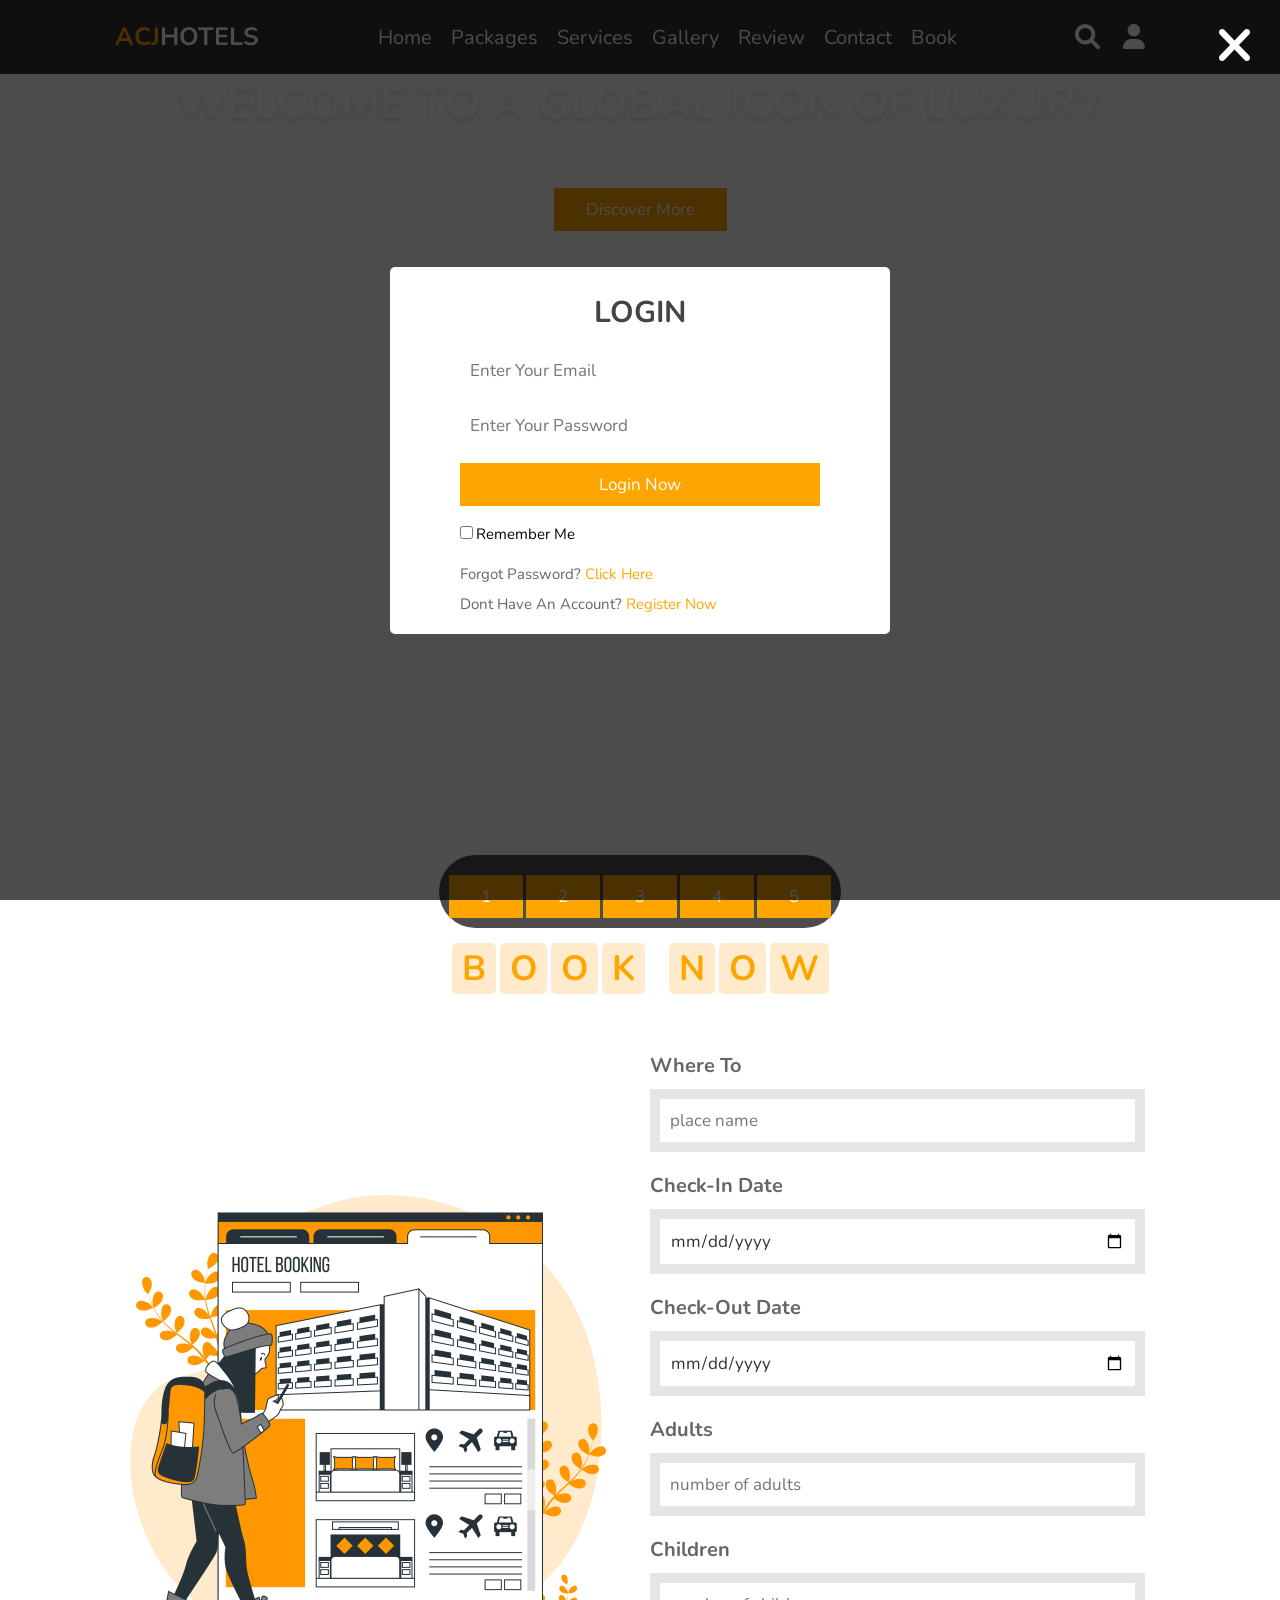
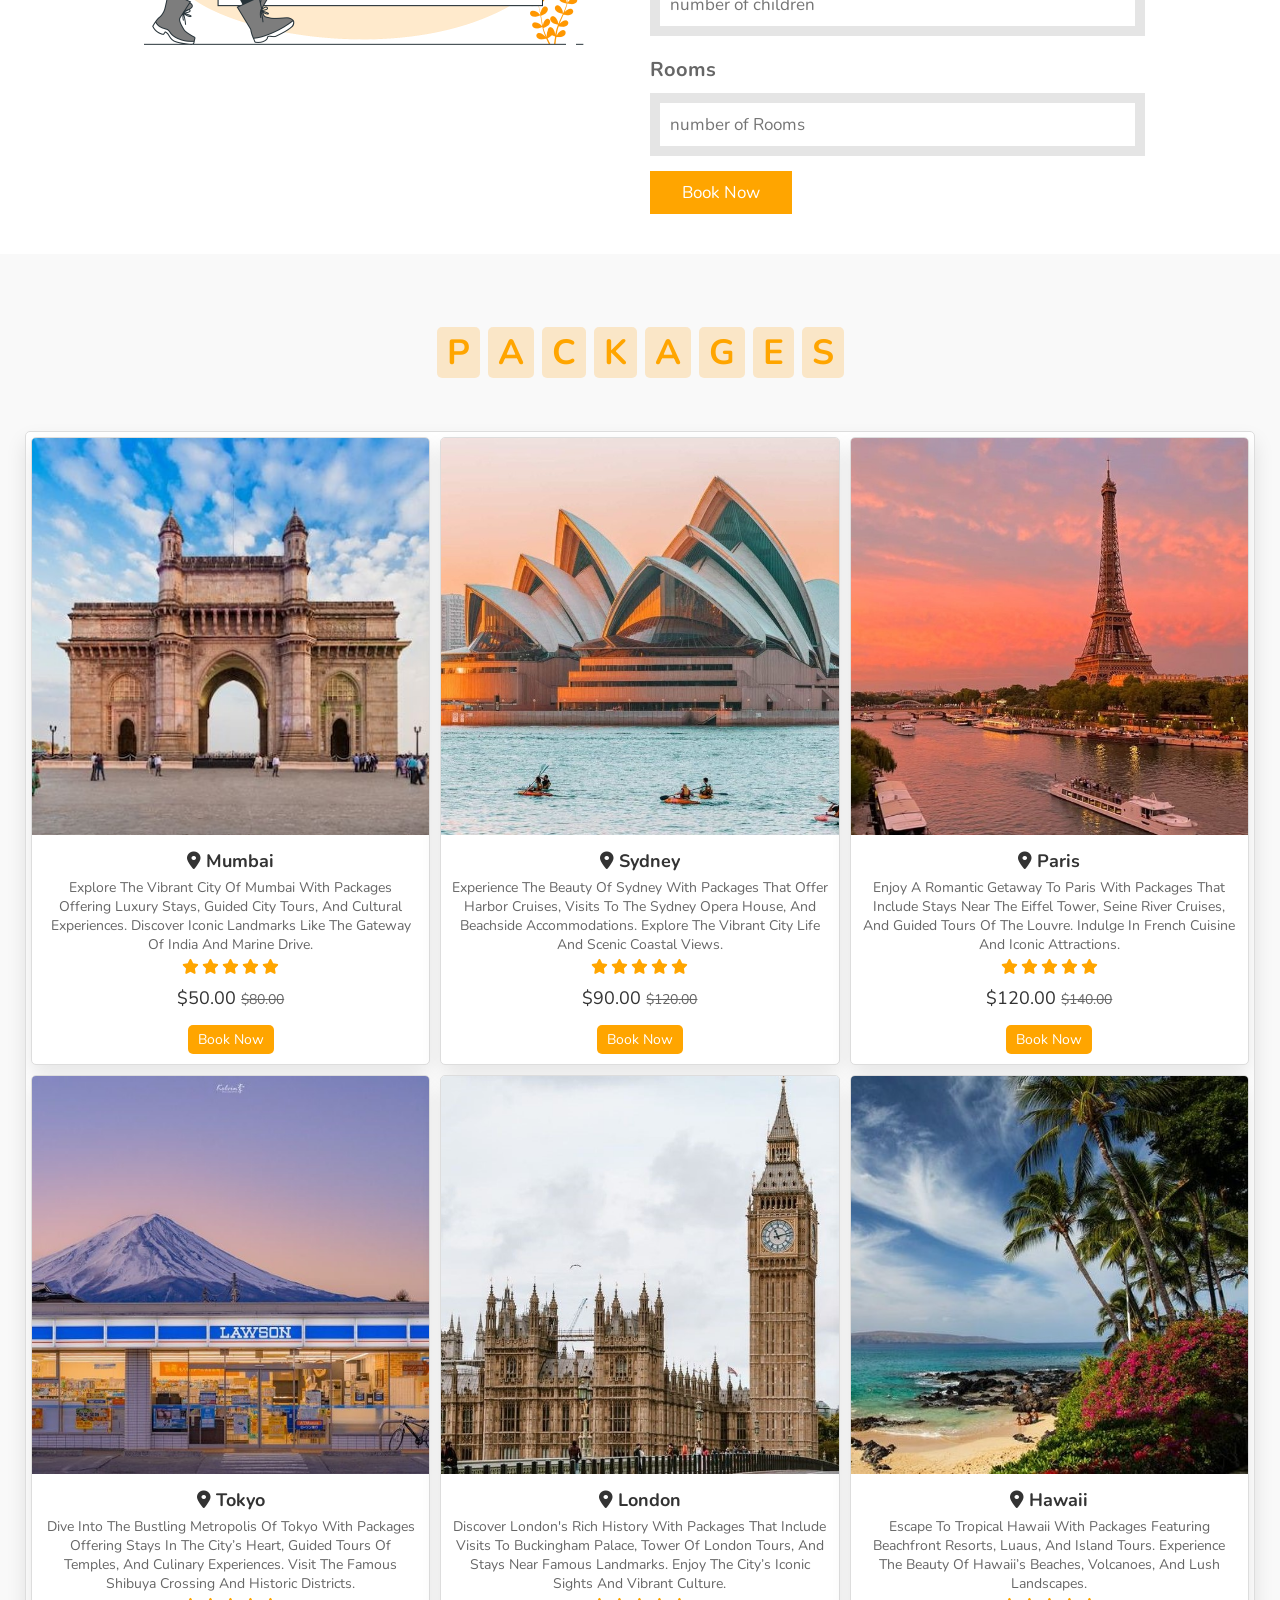
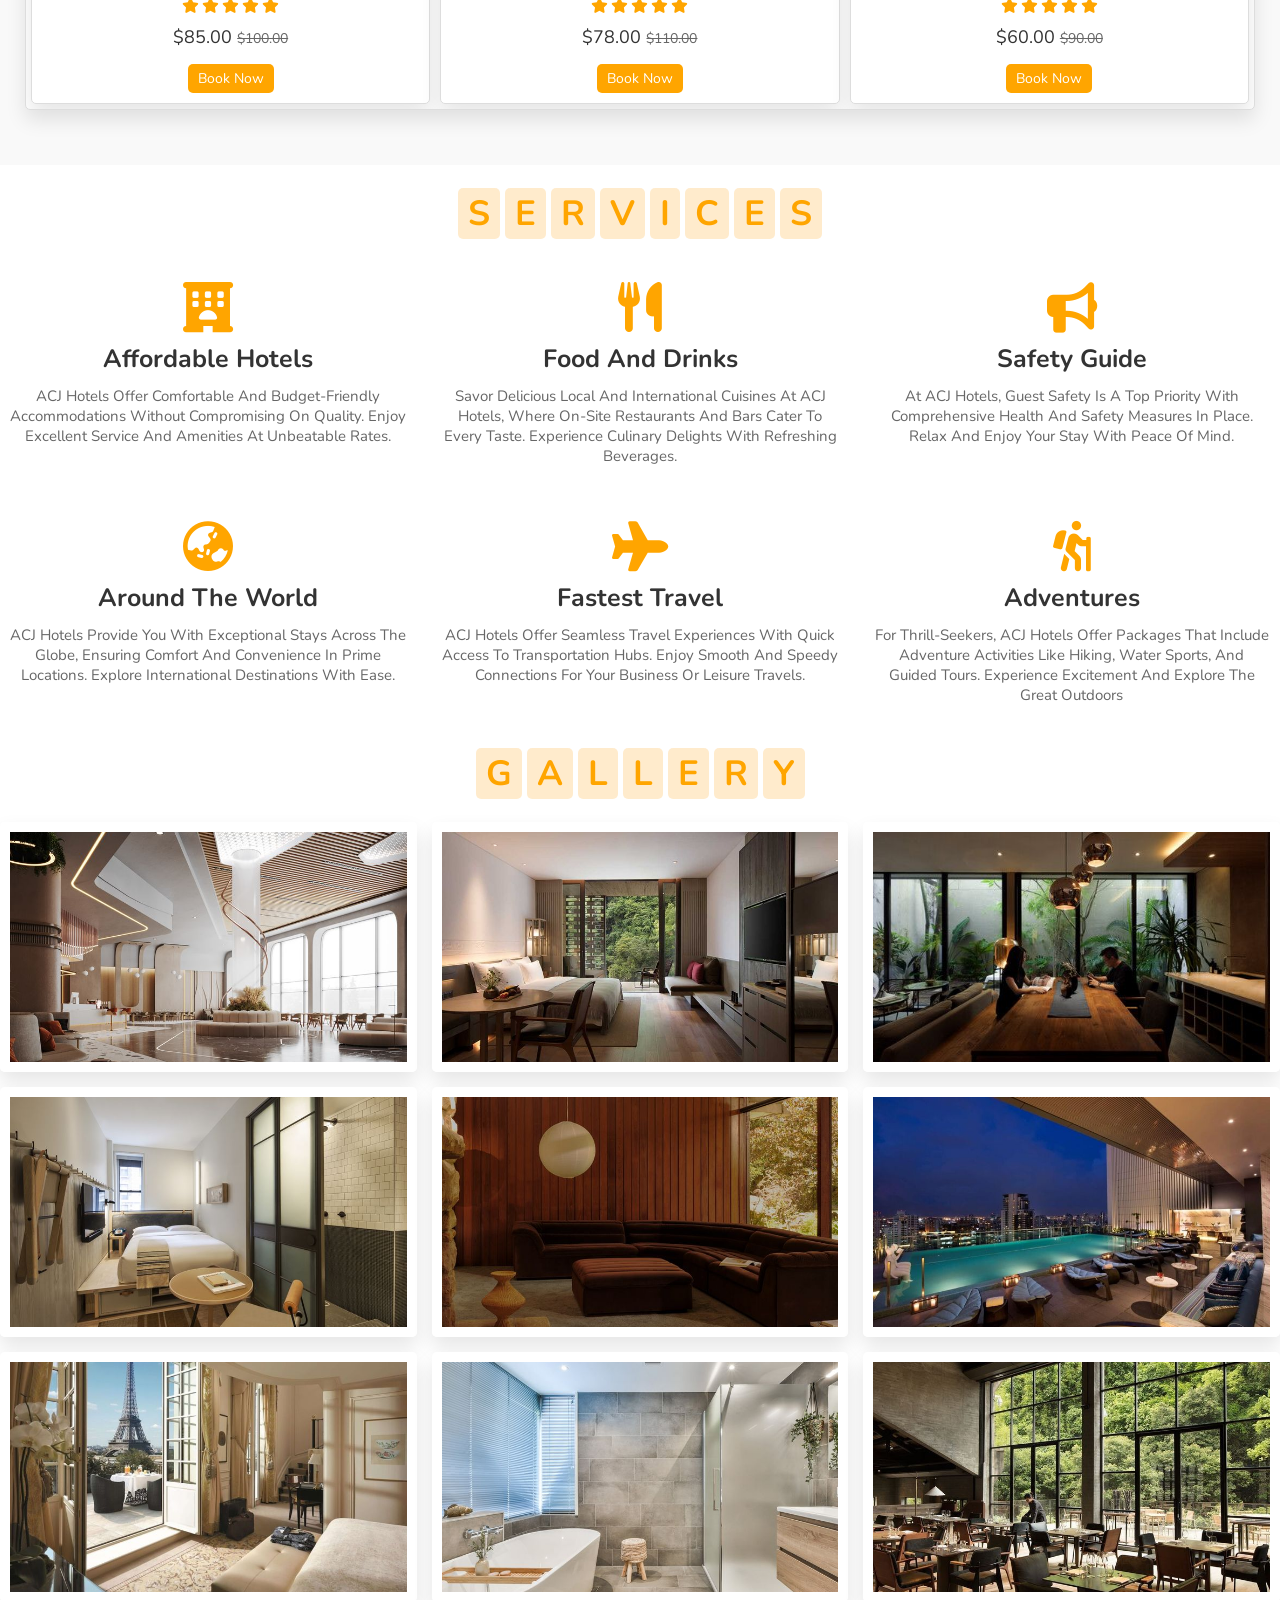
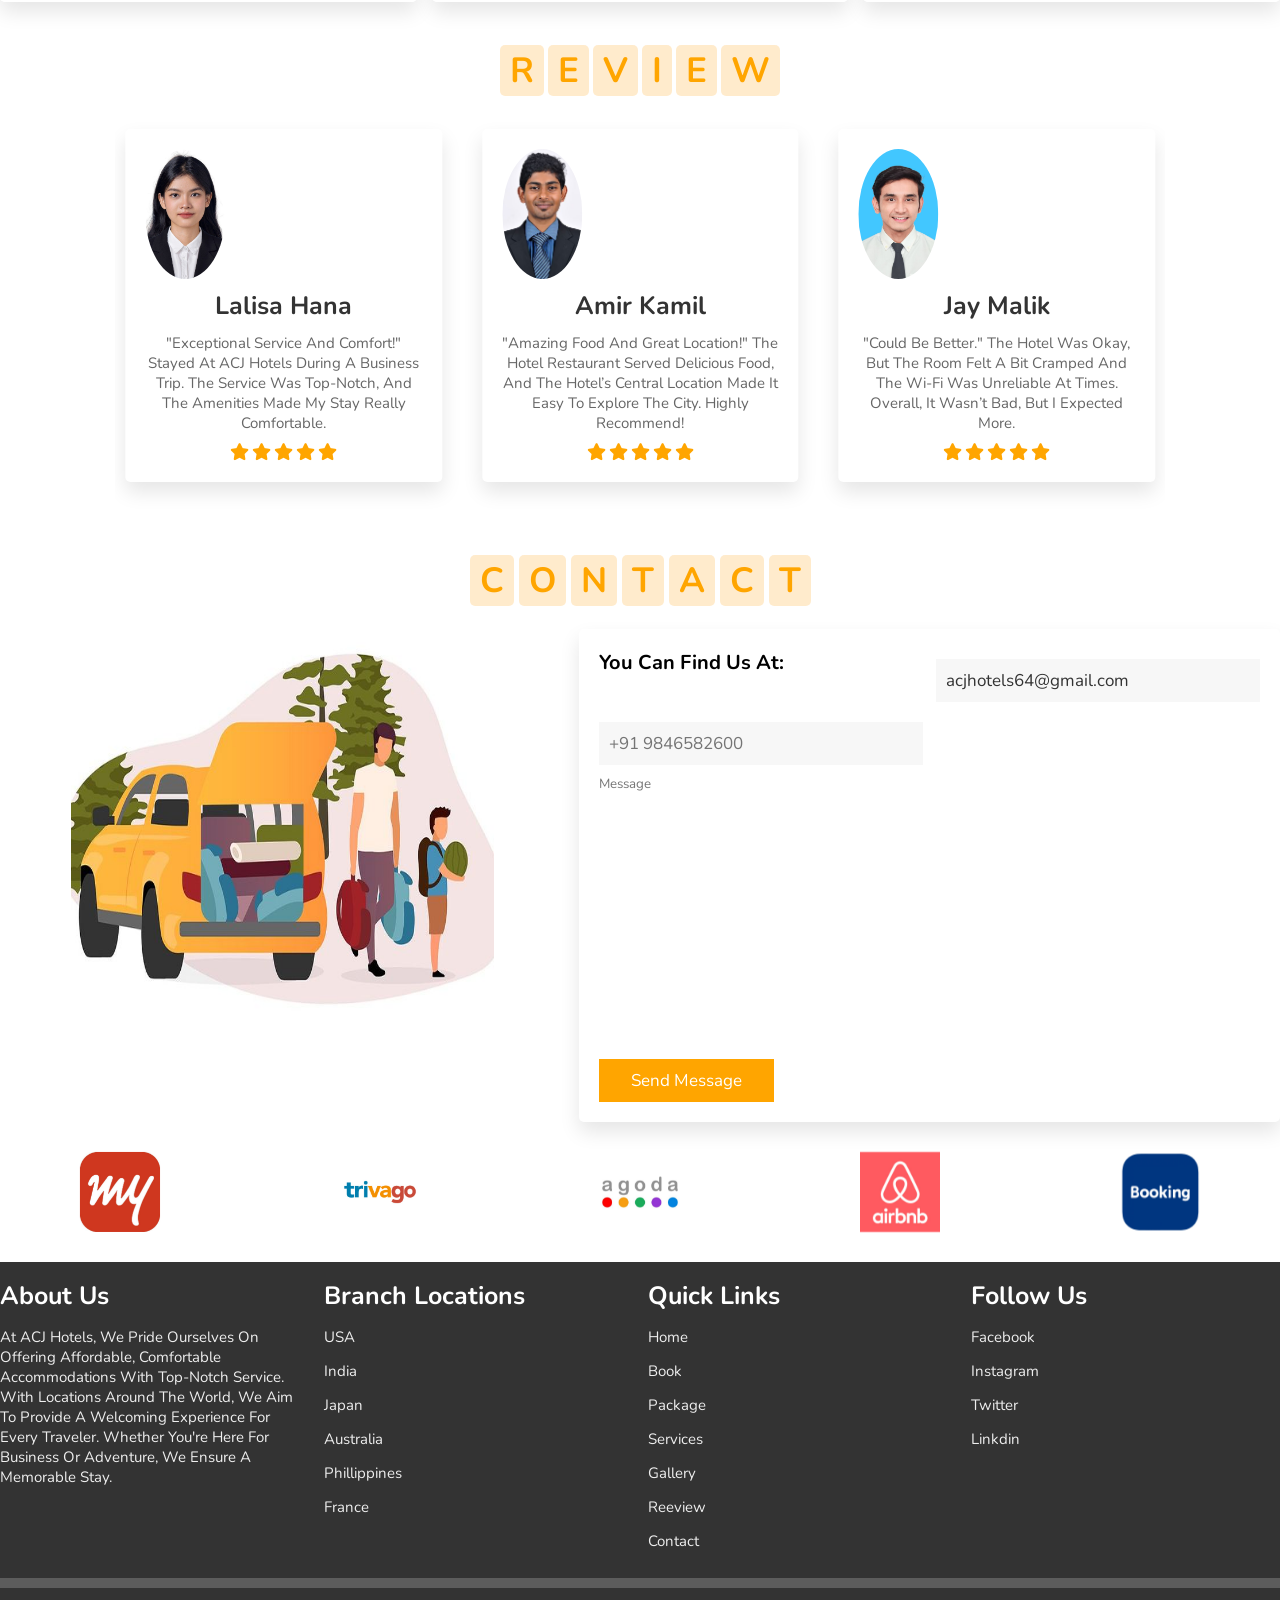
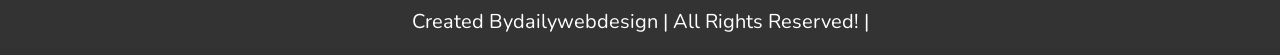
==== commit d9a68efa: "Added Google Drive video player" ====
--- a/VS/index.html
+++ b/VS/index.html
@@ -64,18 +64,22 @@
         <a href="#" class="btn">discover more</a>
     </div>
 
-    <div class="controls">
-        <span class="vid-btn active" data-src="https://drive.google.com/file/d/1LrgqcmaaSTUPlDedB9qnki1lmhS4xAbP/view?usp=drive_link"></span>
-        <span class="vid-btn" data-src="video2.mp4"></span>
-        <span class="vid-btn" data-src="video3.mp4"></span>
-        <span class="vid-btn" data-src="video4.mp4"></span>
-        <span class="vid-btn" data-src="video5.mp4"></span>
-    </div>
-
-    <div class="video-container">
-        <video src="https://drive.google.com/file/d/1LrgqcmaaSTUPlDedB9qnki1lmhS4xAbP/view?usp=drive_link" id="video-slider"loop autoplay muted></video>
-    </div>
+   <div class="video-container" style="text-align:center;">
     
+    <iframe 
+    src="https://drive.google.com/file/d/1LrgqcmaaSTUPlDedB9qnki1lmhS4xAbP/preview"
+    width="100%" height="500" style="border:none; border-radius:10px;">
+    </iframe>
+
+</div>
+
+<div class="controls" style="text-align:center; margin-top:20px;">
+    <button onclick="changeVideo('1LrgqcmaaSTUPlDedB9qnki1lmhS4xAbP')" class="btn">1</button>
+    <button onclick="changeVideo('1PnRYei-4V15TYuIQFjURy4Fcq4KXeYp6')" class="btn">2</button>
+    <button onclick="changeVideo('1VHw5dUXvrNBkkAySsYqNqjZi5eNN3atJ')" class="btn">3</button>
+    <button onclick="changeVideo('1XUd4VNg9_we4PTz1fXNWFTn1SC6GghDj')" class="btn">4</button>
+    <button onclick="changeVideo('1aqr8Dpfe3fAOD4bU_IFxoefShyKQzNY7')" class="btn">5</button>
+</div>
 </section>
 <!--book section starts-->
 <section class="book" id="book">
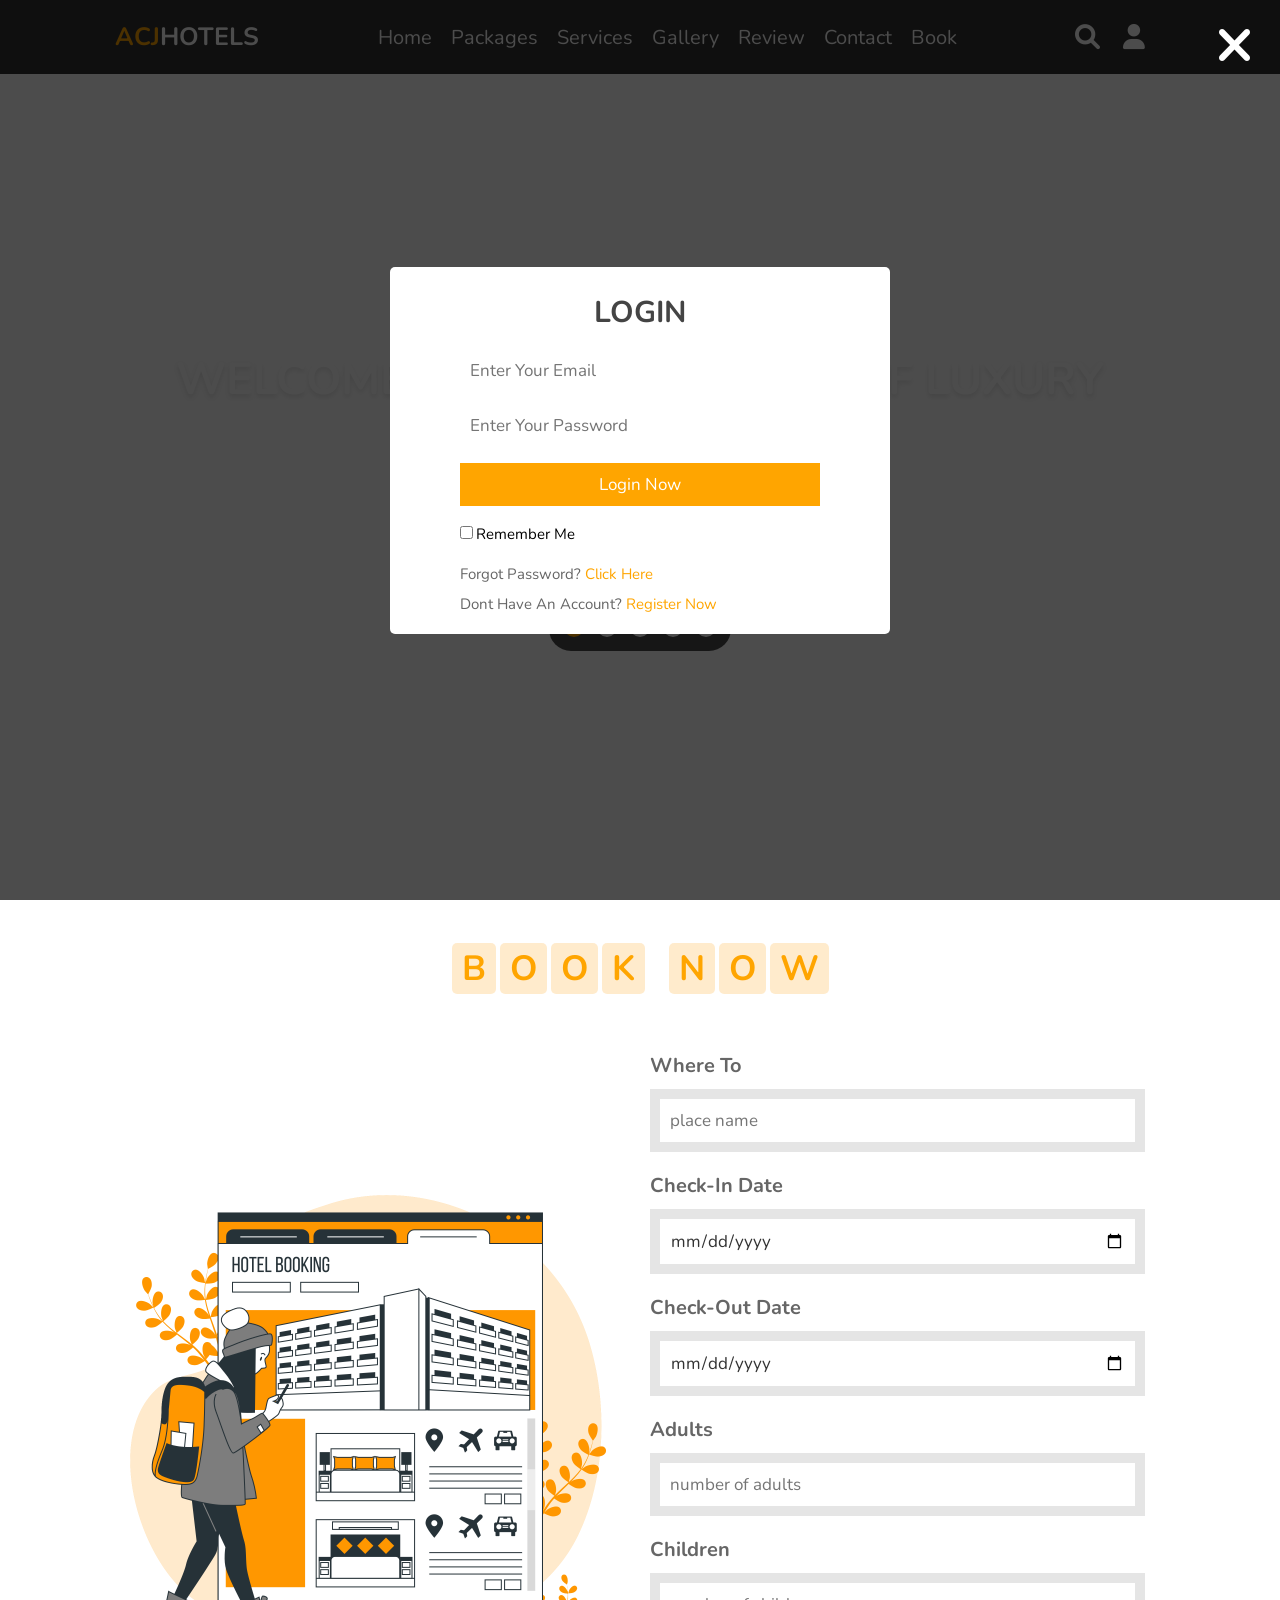
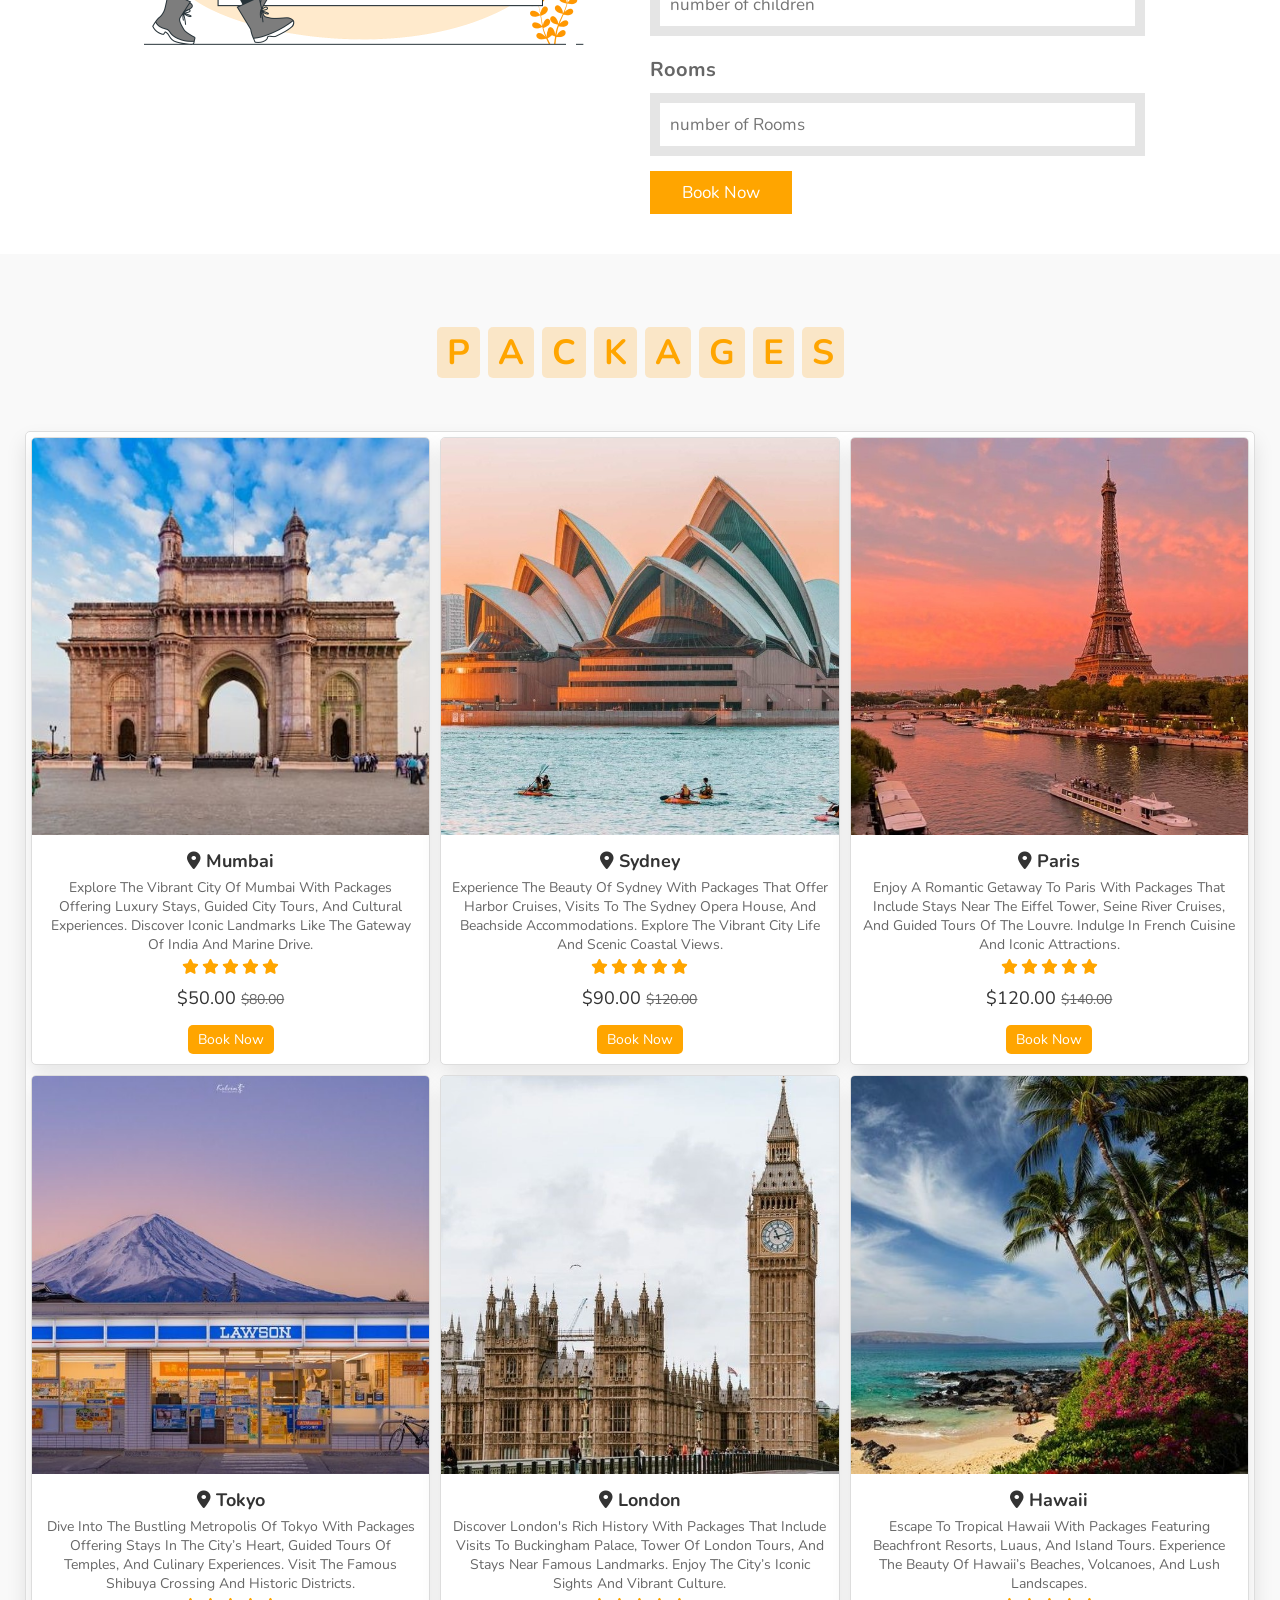
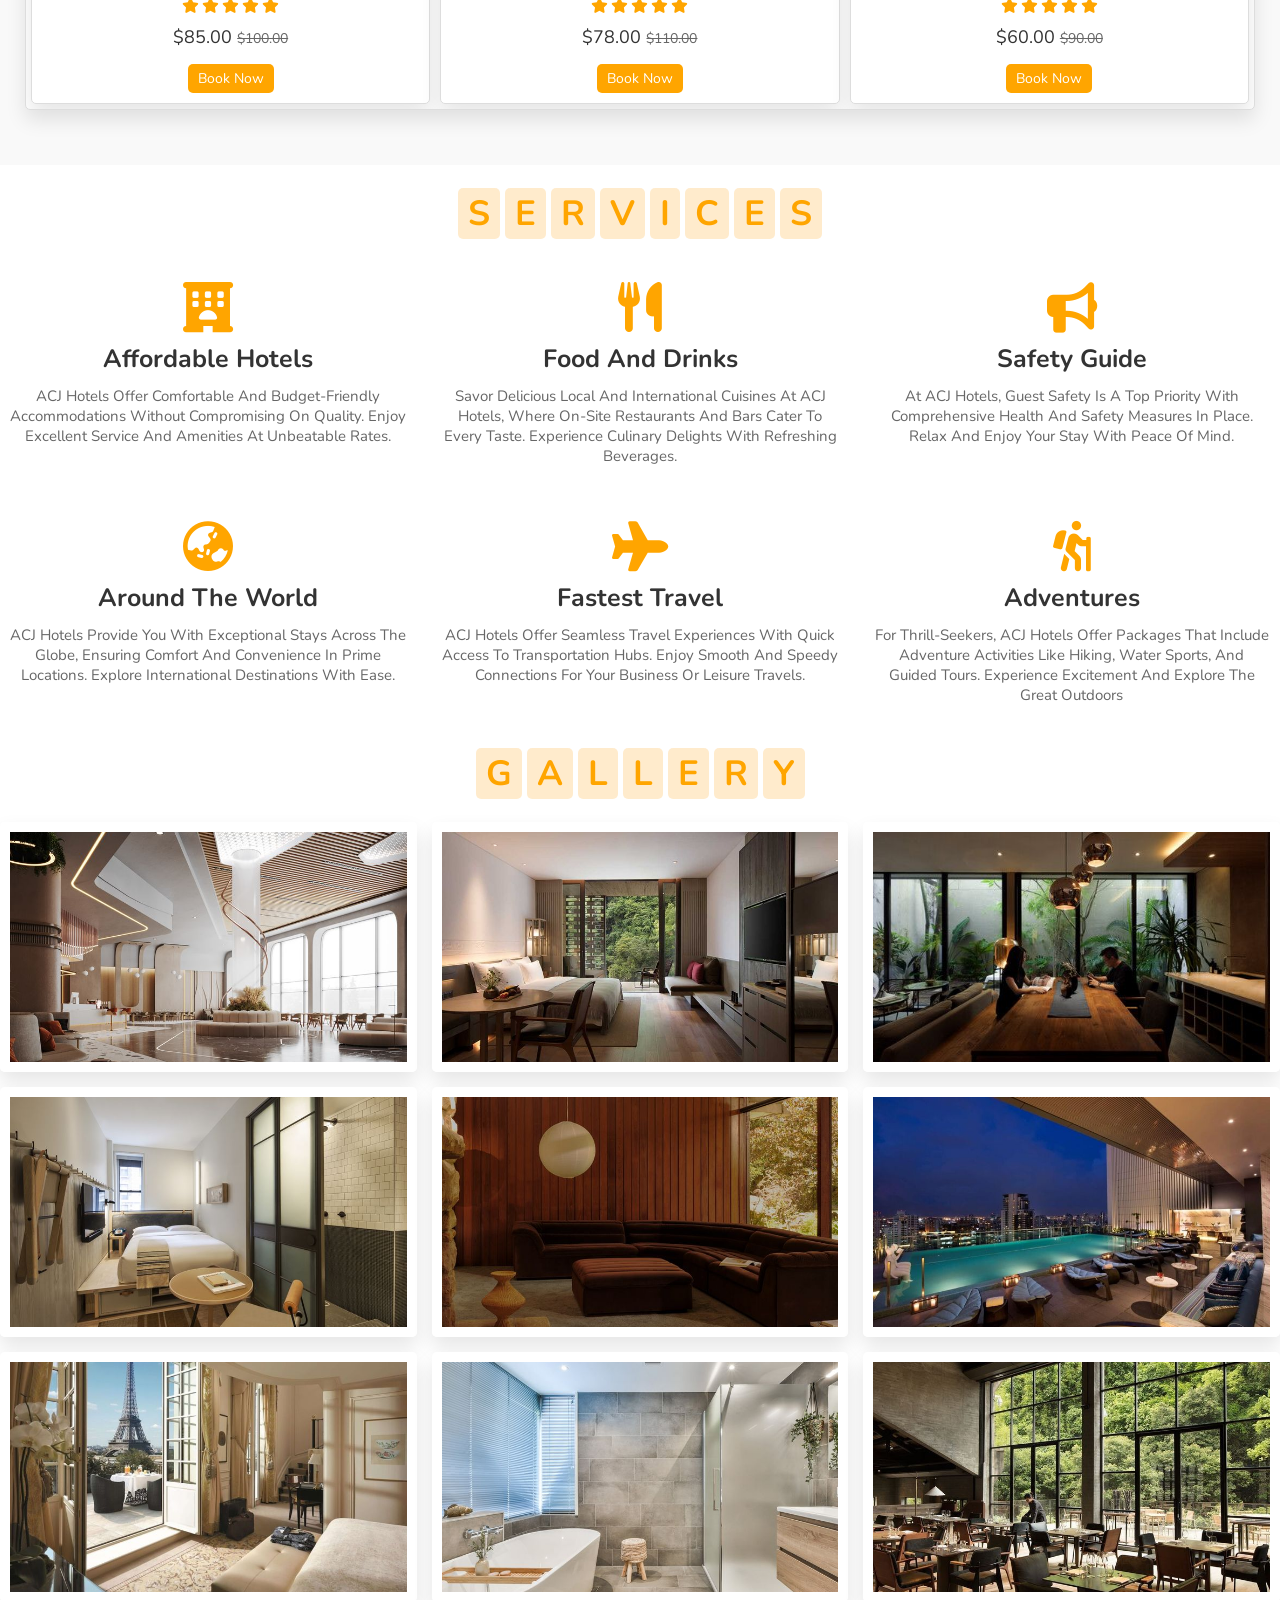
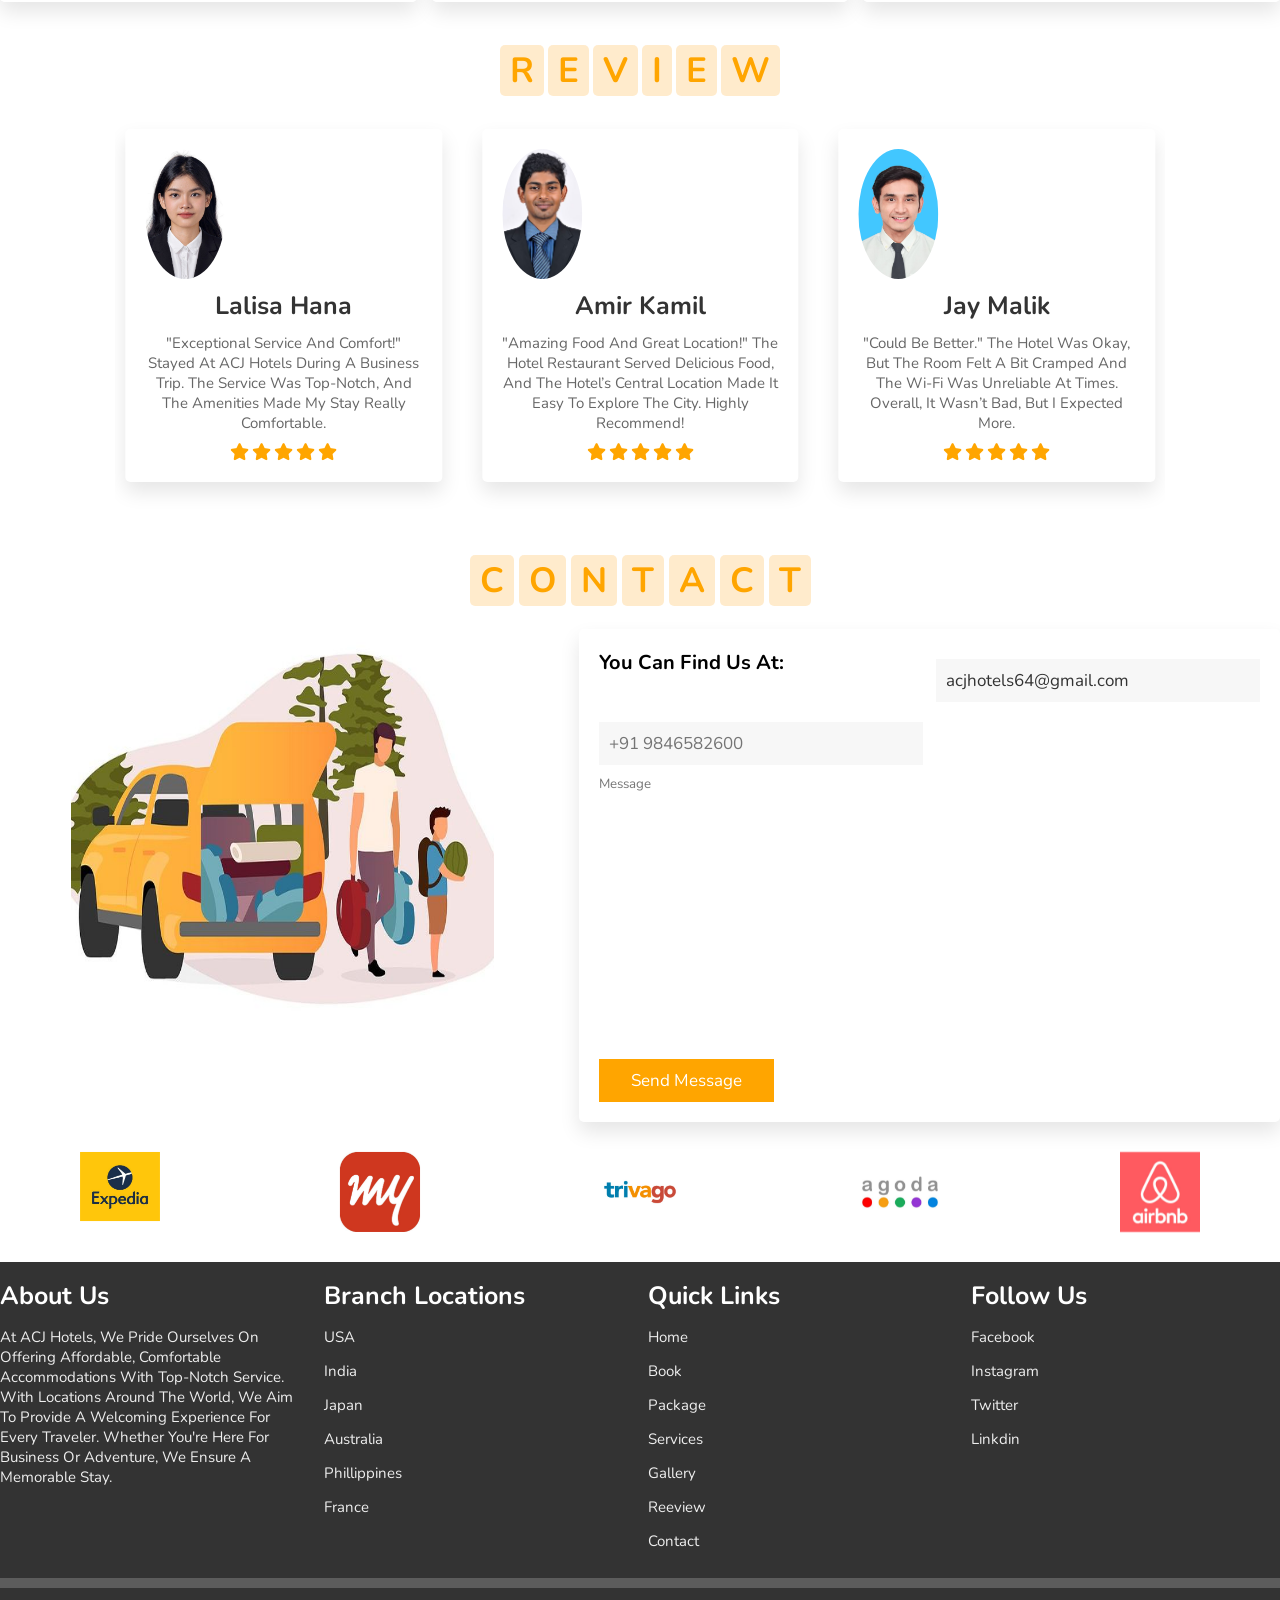
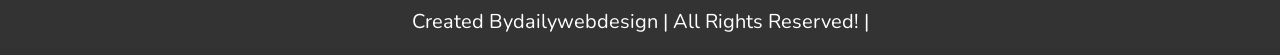
==== commit db2d2472: "Updated video section" ====
--- a/VS/index.html
+++ b/VS/index.html
@@ -64,22 +64,18 @@
         <a href="#" class="btn">discover more</a>
     </div>
 
-   <div class="video-container" style="text-align:center;">
+    <div class="controls">
+        <span class="vid-btn active" data-src="video1.mp4"></span>
+        <span class="vid-btn" data-src="video2.mp4"></span>
+        <span class="vid-btn" data-src="video3.mp4"></span>
+        <span class="vid-btn" data-src="video4.mp4"></span>
+        <span class="vid-btn" data-src="video5.mp4"></span>
+    </div>
+
+    <div class="video-container">
+        <video src="video1.mp4" id="video-slider"loop autoplay muted></video>
+    </div>
     
-    <iframe 
-    src="https://drive.google.com/file/d/1LrgqcmaaSTUPlDedB9qnki1lmhS4xAbP/preview"
-    width="100%" height="500" style="border:none; border-radius:10px;">
-    </iframe>
-
-</div>
-
-<div class="controls" style="text-align:center; margin-top:20px;">
-    <button onclick="changeVideo('1LrgqcmaaSTUPlDedB9qnki1lmhS4xAbP')" class="btn">1</button>
-    <button onclick="changeVideo('1PnRYei-4V15TYuIQFjURy4Fcq4KXeYp6')" class="btn">2</button>
-    <button onclick="changeVideo('1VHw5dUXvrNBkkAySsYqNqjZi5eNN3atJ')" class="btn">3</button>
-    <button onclick="changeVideo('1XUd4VNg9_we4PTz1fXNWFTn1SC6GghDj')" class="btn">4</button>
-    <button onclick="changeVideo('1aqr8Dpfe3fAOD4bU_IFxoefShyKQzNY7')" class="btn">5</button>
-</div>
 </section>
 <!--book section starts-->
 <section class="book" id="book">
